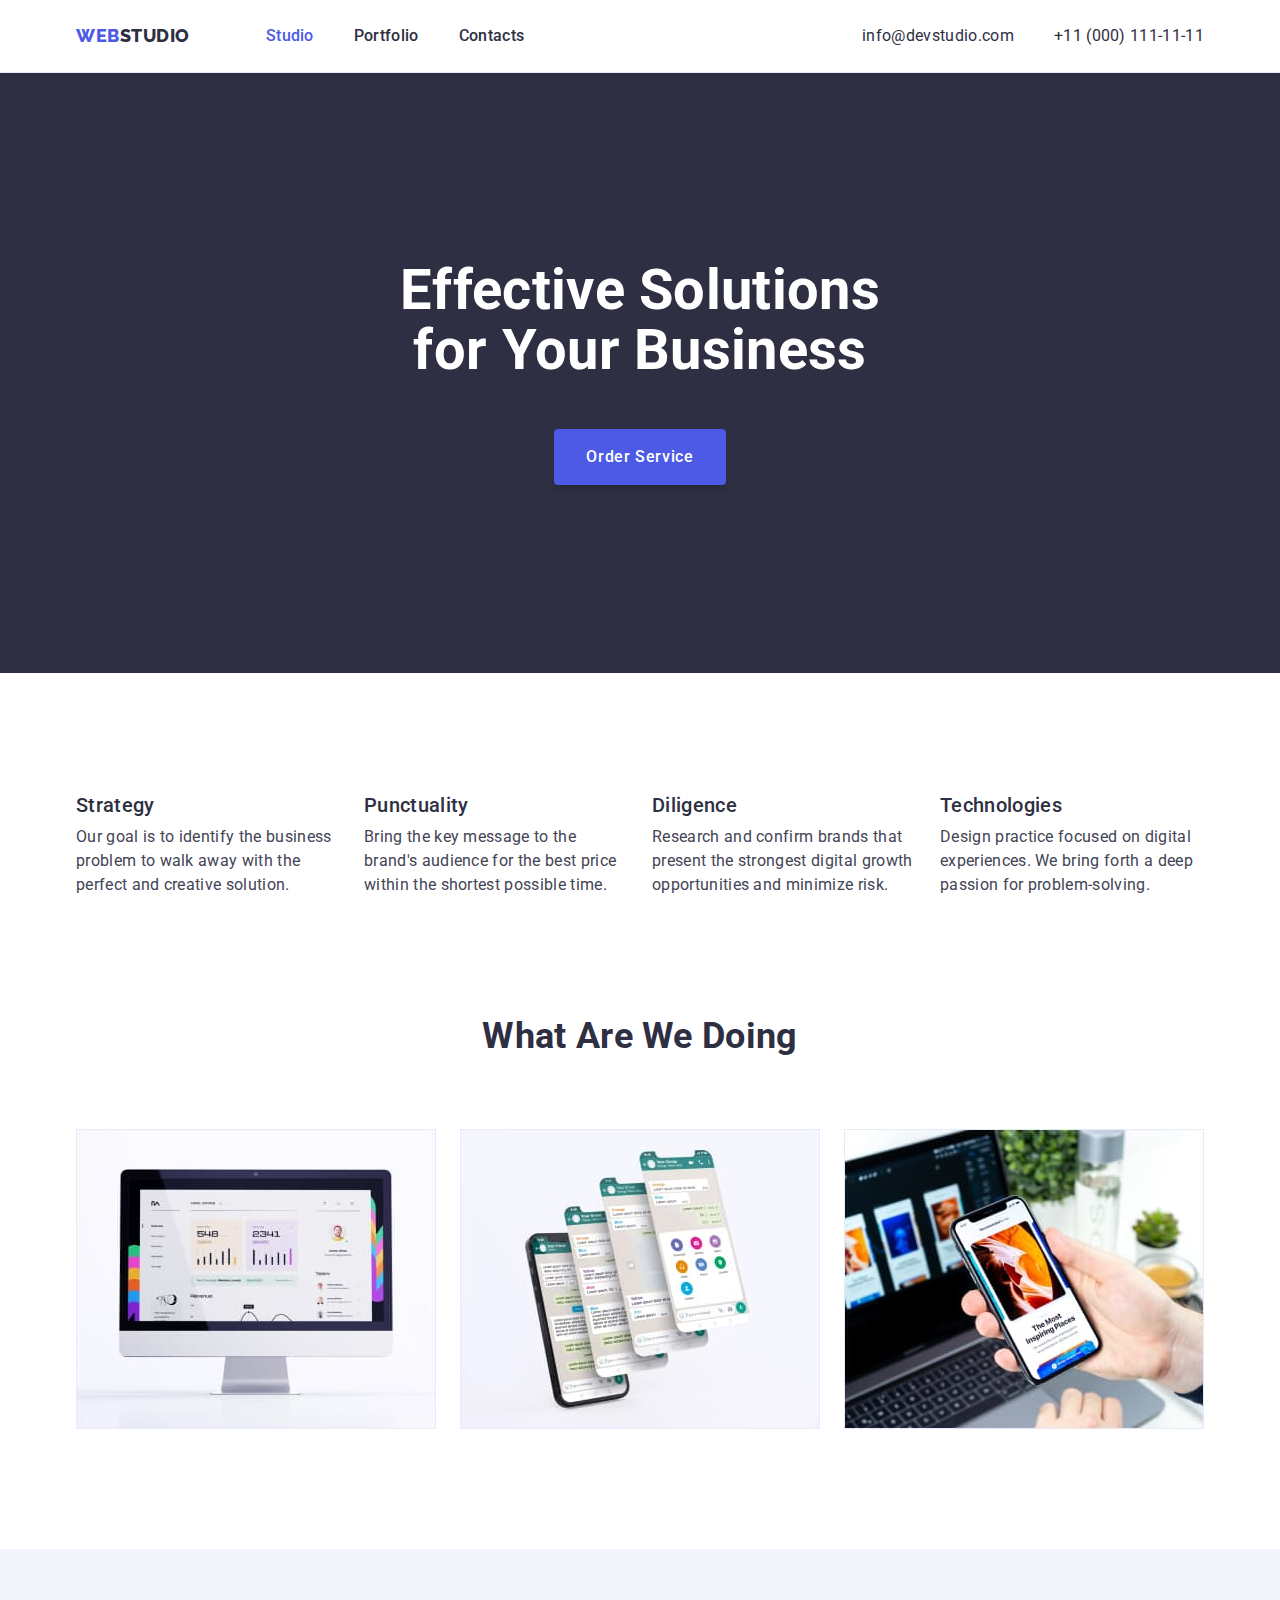
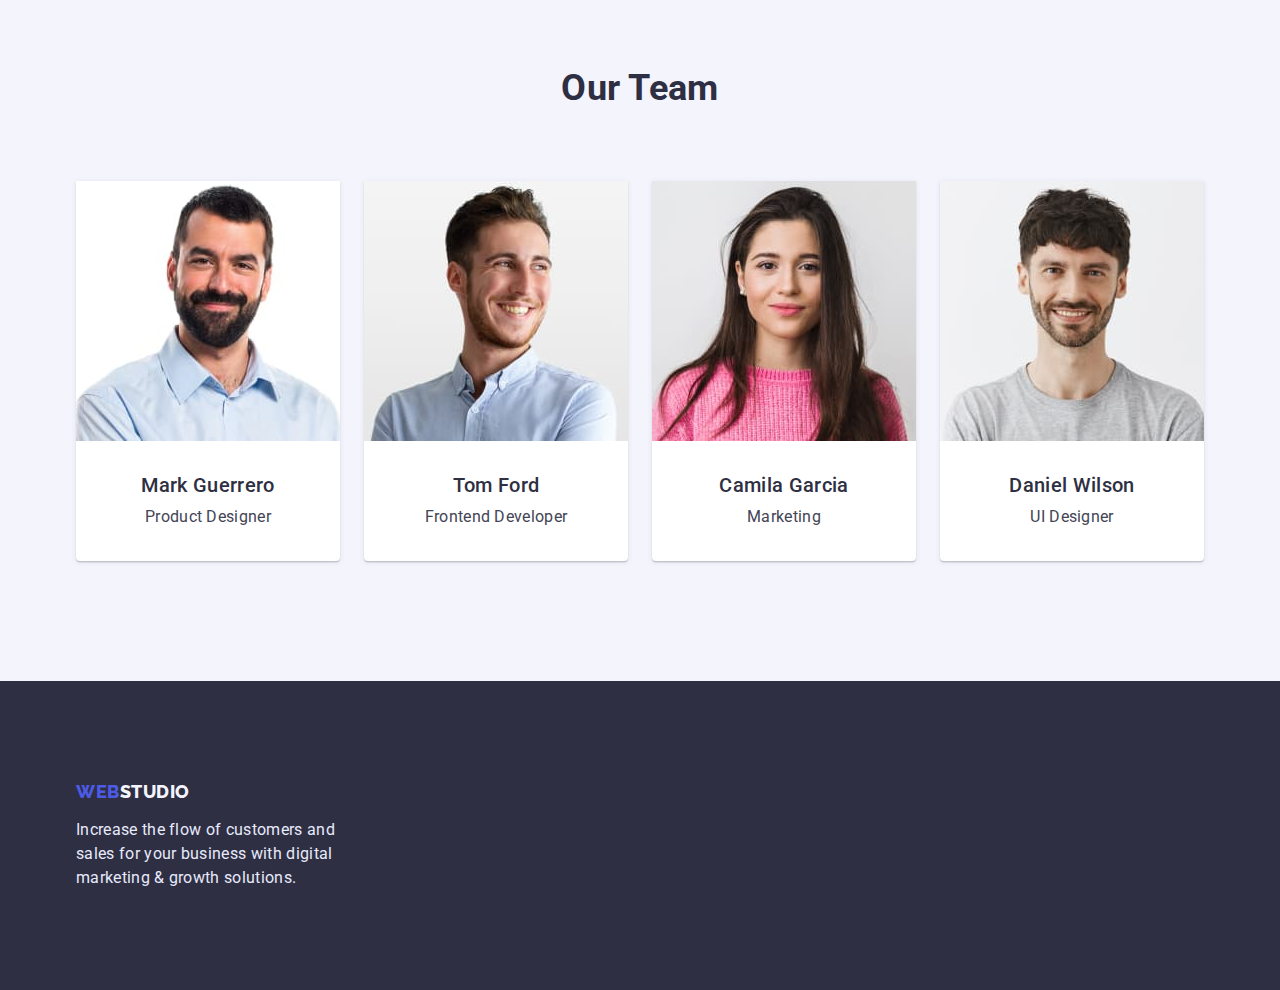
==== index.html @ 6c2a8001 "Initial commit" ====
<!DOCTYPE html>
<html lang="en">
  <head>
    <meta charset="UTF-8" />
    <meta http-equiv="X-UA-Compatible" content="IE=edge" />
    <meta name="viewport" content="width=device-width, initial-scale=1.0" />
    <title>Web Studio</title>
    <link rel="preconnect" href="https://fonts.googleapis.com" />
    <link rel="preconnect" href="https://fonts.gstatic.com" crossorigin />
    <link
      href="https://fonts.googleapis.com/css2?family=Raleway:wght@800&family=Roboto:wght@400;500;700;900&display=swap"
      rel="stylesheet"
    />
    <link
      rel="stylesheet"
      href="https://cdnjs.cloudflare.com/ajax/libs/modern-normalize/1.1.0/modern-normalize.min.css"
    />
    <link rel="stylesheet" href="./css/styles.css" />
  </head>
  <body>
    <header class="header">
      <div class="container header-section">
        <nav class="site-nav-section">
          <a href="./index.html" class="logo">Web<span class="logo-header">Studio</span></a>
          <ul class="site-nav list-link">
            <li class="site-nav-item"><a href="./index.html" class="site-nav-link current">Studio</a></li>
            <li class="site-nav-item">
              <a href="./portfolio.html" class="site-nav-link">Portfolio</a>
            </li>
            <li class="site-nav-item"><a href="" class="site-nav-link">Contacts</a></li>
          </ul>
        </nav>
        <address class="contacts-section">
          <ul class="contacts-list list-link">
            <li class="contacts-item">
              <a href="mailto:info@devstudio.com" class="contacts-link">info@devstudio.com</a>
            </li>
            <li class="contacts-item">
              <a href="tel:+110001111111" class="contacts-link">+11 (000) 111-11-11</a>
            </li>
          </ul>
        </address>
      </div>
    </header>
    <main>
      <section class="hero">
        <div class="container">
          <h1 class="hero-title">Effective Solutions for Your Business</h1>
          <button type="button" class="order-button">Order Service</button>
        </div>
      </section>
      <section class="features-section">
        <div class="container">
          <h2 class="section-title visually-hidden">Our Features</h2>
          <ul class="list list-link">
            <li class="item">
              <h3 class="features-title">Strategy</h3>
              <p class="features-descr">
                Our goal is to identify the business problem to walk away with the perfect and creative solution.
              </p>
            </li>
            <li class="item">
              <h3 class="features-title">Punctuality</h3>
              <p class="features-descr">
                Bring the key message to the brand's audience for the best price within the shortest possible time.
              </p>
            </li>
            <li class="item">
              <h3 class="features-title">Diligence</h3>
              <p class="features-descr">
                Research and confirm brands that present the strongest digital growth opportunities and minimize risk.
              </p>
            </li>
            <li class="item">
              <h3 class="features-title">Technologies</h3>
              <p class="features-descr">
                Design practice focused on digital experiences. We bring forth a deep passion for problem-solving.
              </p>
            </li>
          </ul>
        </div>
      </section>
      <section class="our-work-section">
        <div class="container">
          <h2 class="section-title">What are we doing</h2>
          <ul class="list list-link">
            <li class="item">
              <img class="img" src="./images/img1.jpg" alt="working process 1" width="360" />
            </li>
            <li class="item">
              <img class="img" src="./images/img2.jpg" alt="working process 2" width="360" />
            </li>
            <li class="item">
              <img class="img" src="./images/img3.jpg" alt="working process 3" width="360" />
            </li>
          </ul>
        </div>
      </section>
      <section class="our-team-section">
        <div class="container">
          <h2 class="section-title centered">Our Team</h2>
          <ul class="list list-link">
            <li class="item">
              <img class="img" src="./images/mark-guerrero.jpg" alt="foto Mark Guerrero" width="264" />
              <div class="team-content">
                <h3 class="team-title">Mark Guerrero</h3>
                <p class="team-descr">Product Designer</p>
              </div>
            </li>
            <li class="item">
              <img class="img" src="./images/tom-ford.jpg" alt="foto Tom Ford" width="264" />
              <div class="team-content">
                <h3 class="team-title">Tom Ford</h3>
                <p class="team-descr">Frontend Developer</p>
              </div>
            </li>
            <li class="item">
              <img class="img" src="./images/camila-garcia.jpg" alt="foto Camila Garcia" width="264" />
              <div class="team-content">
                <h3 class="team-title">Camila Garcia</h3>
                <p class="team-descr">Marketing</p>
              </div>
            </li>
            <li class="item">
              <img class="img" src="./images/daniel-wilson.jpg" alt="foto Daniel Wilson" width="264" />
              <div class="team-content">
                <h3 class="team-title">Daniel Wilson</h3>
                <p class="team-descr">UI Designer</p>
              </div>
            </li>
          </ul>
        </div>
      </section>
    </main>
    <footer class="footer-section">
      <div class="container">
        <a href="./index.html" class="logo">Web<span class="logo-footer">Studio</span></a>
        <p class="footer-descr">
          Increase the flow of customers and sales for your business with digital marketing & growth solutions.
        </p>
      </div>
    </footer>
  </body>
</html>
---- css/styles.css ----
:root {
  --primary-text-color: #434455;
  --title--text-color: #2e2f42;
  --primary-brand-color: #4d5ae5;
  --secondary-brand-color: #404bbf;
  --accent-color: #e7e9fc;
  --background-color: #f4f4fd;
  --white-color: #ffffff;
}

body {
  color: var(--primary-text-color);
  background-color: var(--white-color);

  font-family: "Roboto", sans-serif;
  font-size: 16px;
  line-height: 1.5;
  letter-spacing: 0.02em;
}

.container {
  width: 1158px;
  margin: 0 auto;
  padding: 0 15px;
}

.list-link {
  margin: 0;
  padding: 0;

  list-style: none;
  text-decoration: none;
}

.img {
  display: block;
  max-width: 100%;
}

.visually-hidden {
  position: absolute;
  width: 1px;
  height: 1px;
  margin: -1px;
  border: 0;
  padding: 0;
  white-space: nowrap;
  clip-path: inset(100%);
  clip: rect(0 0 0 0);
  overflow: hidden;
}

/* Header */

.logo {
  padding-top: 24px;
  padding-bottom: 24px;

  color: var(--primary-brand-color);

  font-family: "Raleway", sans-serif;
  font-weight: 800;
  font-size: 18px;
  line-height: 1.17;
  letter-spacing: 0.03em;
  text-transform: uppercase;
  text-decoration: none;
  display: block;
}

.logo-header {
  color: var(--title--text-color);
}

.header {
  border-bottom: 1px solid var(--accent-color);
}

.header-section,
.site-nav-section {
  display: flex;
  align-items: center;
}

.site-nav {
  display: flex;
  margin-left: 76px;
}

.site-nav-item:not(:last-child) {
  margin-right: 40px;
}

.site-nav .site-nav-link {
  display: block;
  padding-top: 24px;
  padding-bottom: 24px;

  color: var(--title--text-color);

  font-weight: 500;
  text-decoration: none;
}

.site-nav-link:hover,
.site-nav-link:focus,
.contacts-link:hover,
.contacts-link:focus,
.site-nav-link.current {
  color: var(--primary-brand-color);
}

.contacts-section {
  margin-left: auto;
}

.contacts-list {
  display: flex;
}

.contacts-link {
  display: block;
  padding-top: 24px;
  padding-bottom: 24px;

  color: var(--title--text-color);

  font-style: normal;
  text-decoration: none;
}

.contacts-item + .contacts-item {
  margin-left: 40px;
}

/* Hero */

.hero {
  padding-top: 188px;
  padding-bottom: 188px;

  background-color: var(--title--text-color);

  text-align: center;
}

.hero-title {
  width: 494px;
  margin-top: 0;
  margin-bottom: 48px;
  margin-right: auto;
  margin-left: auto;

  color: var(--white-color);

  font-size: 56px;
  line-height: 1.07;
}

.order-button {
  border-radius: 4px;
  border: none;
  box-shadow: 0px 4px 4px rgba(0, 0, 0, 0.15);
  padding: 16px 32px;

  color: var(--white-color);
  background-color: var(--primary-brand-color);

  font-family: inherit;
  font-weight: 500;
  font-size: 16px;
  line-height: 1.5;
  letter-spacing: 0.04em;
  cursor: pointer;
}

.order-button:hover,
.order-button:focus {
  background-color: var(--secondary-brand-color);
}

/* Main Content */

.features-section,
.our-work-section,
.portfolio-section {
  padding-bottom: 120px;
}

.features-section {
  padding-top: 120px;
}

.features-section .item {
  width: 264px;
}

.our-work-section .item {
  width: 360px;
}

.list {
  display: flex;
}

.item + .item {
  margin-left: 24px;
}

.our-team-section {
  padding: 120px 0 120px 0;

  background-color: var(--background-color);
}

.section-title {
  margin-top: 0;
  margin-bottom: 72px;

  color: var(--title--text-color);

  font-size: 36px;
  line-height: 1.11;
  text-align: center;
  text-transform: capitalize;
}

.features-title,
.portfolio-title,
.team-title {
  margin-top: 0;
  margin-bottom: 8px;

  color: var(--title--text-color);

  font-weight: 500;
  font-size: 20px;
  line-height: 1.2;
}

.features-descr,
.team-descr {
  margin-top: 0;
  margin-bottom: 0;
}

.team-content {
  padding: 32px 16px;
}

.team-title,
.team-descr {
  text-align: center;
}

.our-team-section .item {
  width: 264px;
  box-shadow: 0px 1px 6px rgba(46, 47, 66, 0.08), 0px 1px 1px rgba(46, 47, 66, 0.16), 0px 2px 1px rgba(46, 47, 66, 0.08);
  border-radius: 0px 0px 4px 4px;

  background-color: var(--white-color);
}

/* Footer */
.footer-section {
  padding-top: 100px;
  padding-bottom: 100px;

  background-color: var(--title--text-color);
  color: var(--accent-color);
}

.footer-section .logo {
  display: block;
  margin-bottom: 16px;
  padding-top: 0;
  padding-bottom: 0;
}

.logo-footer {
  color: var(--background-color);
}

.footer-descr {
  margin-top: 0;
  margin-bottom: 0;
  width: 264px;
}

/* Portfolio Main  */

.portfolio-filter-button {
  padding: 12px 24px;
  border: 1px solid var(--accent-color);
  border-radius: 4px;

  color: var(--primary-brand-color);
  background: var(--background-color);

  font-family: inherit;
  font-weight: 500;
  font-size: 16px;
  line-height: 1.5;
  letter-spacing: 0.04em;
  cursor: pointer;
}

.portfolio-filter-button:hover,
.portfolio-filter-button:focus {
  border-color: transparent;
  box-shadow: 0px 3px 1px rgba(0, 0, 0, 0.1), 0px 2px 1px rgba(0, 0, 0, 0.08), 0px 2px 2px rgba(0, 0, 0, 0.12);

  color: var(--white-color);
  background: var(--secondary-brand-color);
}

.portfolio-section {
  padding-top: 96px;
}

.portfolio-menu {
  justify-content: center;
  margin-bottom: 72px;
}

.list-wrap {
  display: flex;
  flex-wrap: wrap;
  margin-left: -24px;
  margin-bottom: -48px;
}

.portfolio-item {
  flex-basis: calc((100% / 3) - 24px);
  margin-left: 24px;
  margin-bottom: 48px;
}

.portfolio-content {
  padding: 32px 16px;
  border: 1px solid var(--accent-color);
  border-top: none;
}

.portfolio-text {
  margin-top: 0;
  margin-bottom: 0;

  color: var(--primary-text-color);
}
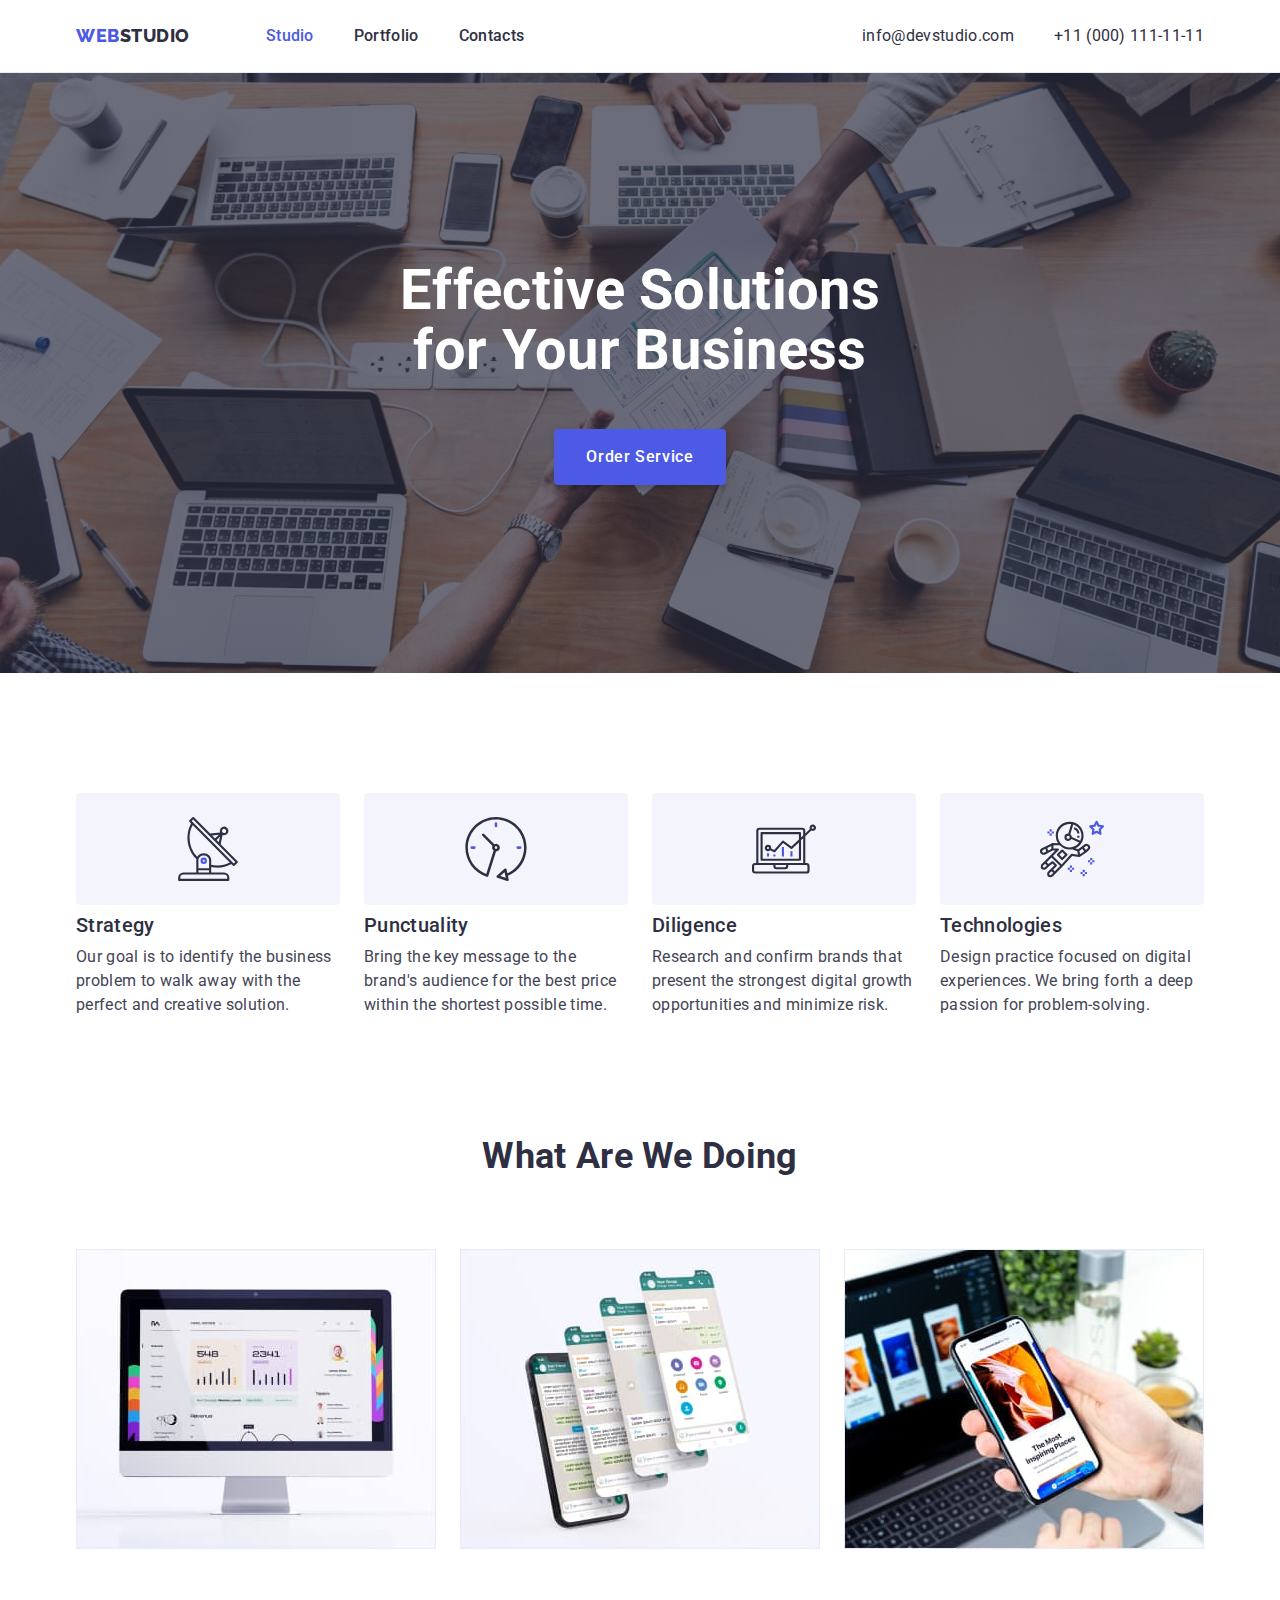
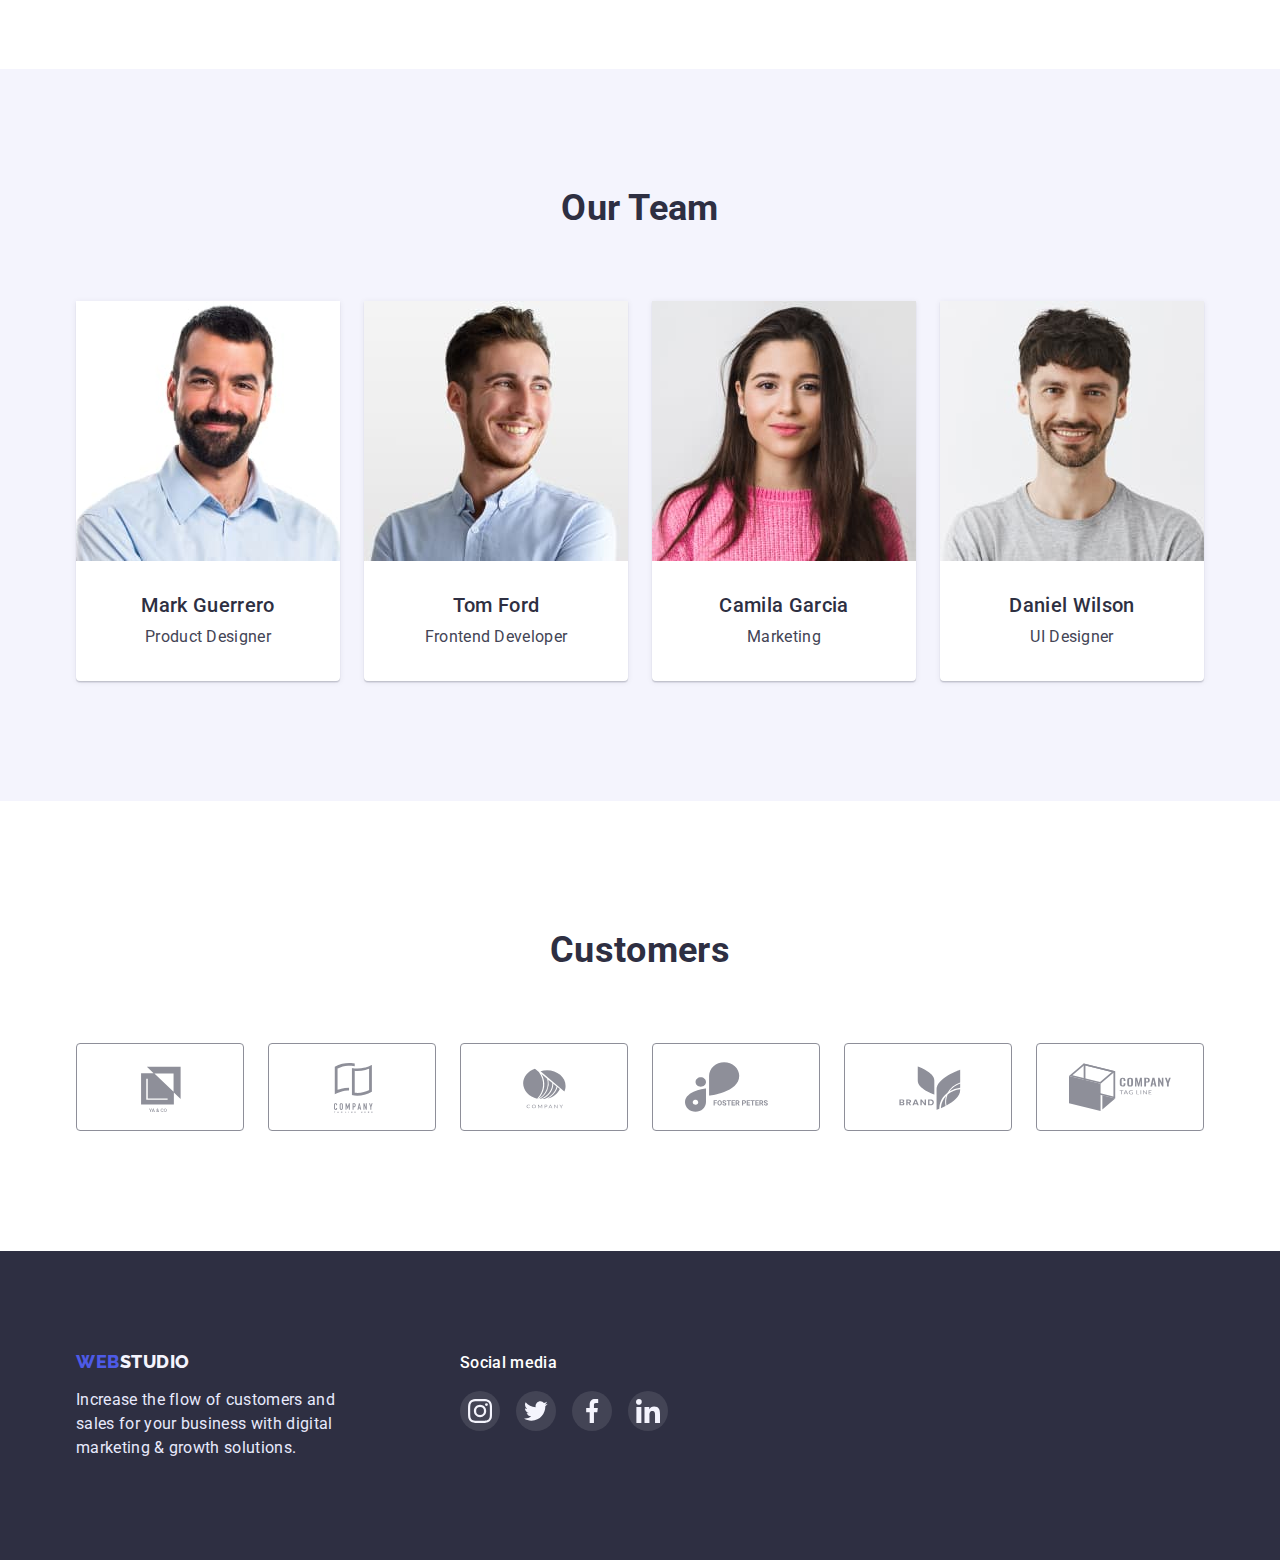
==== commit b0a0335a: "Added customers, icons.svg, social media" ====
--- a/index.html
+++ b/index.html
@@ -1,144 +1,206 @@
 <!DOCTYPE html>
 <html lang="en">
-  <head>
-    <meta charset="UTF-8" />
-    <meta http-equiv="X-UA-Compatible" content="IE=edge" />
-    <meta name="viewport" content="width=device-width, initial-scale=1.0" />
-    <title>Web Studio</title>
-    <link rel="preconnect" href="https://fonts.googleapis.com" />
-    <link rel="preconnect" href="https://fonts.gstatic.com" crossorigin />
-    <link
-      href="https://fonts.googleapis.com/css2?family=Raleway:wght@800&family=Roboto:wght@400;500;700;900&display=swap"
-      rel="stylesheet"
-    />
-    <link
-      rel="stylesheet"
-      href="https://cdnjs.cloudflare.com/ajax/libs/modern-normalize/1.1.0/modern-normalize.min.css"
-    />
-    <link rel="stylesheet" href="./css/styles.css" />
-  </head>
-  <body>
-    <header class="header">
-      <div class="container header-section">
-        <nav class="site-nav-section">
-          <a href="./index.html" class="logo">Web<span class="logo-header">Studio</span></a>
-          <ul class="site-nav list-link">
-            <li class="site-nav-item"><a href="./index.html" class="site-nav-link current">Studio</a></li>
-            <li class="site-nav-item">
-              <a href="./portfolio.html" class="site-nav-link">Portfolio</a>
-            </li>
-            <li class="site-nav-item"><a href="" class="site-nav-link">Contacts</a></li>
-          </ul>
-        </nav>
-        <address class="contacts-section">
-          <ul class="contacts-list list-link">
-            <li class="contacts-item">
-              <a href="mailto:info@devstudio.com" class="contacts-link">info@devstudio.com</a>
-            </li>
-            <li class="contacts-item">
-              <a href="tel:+110001111111" class="contacts-link">+11 (000) 111-11-11</a>
-            </li>
-          </ul>
-        </address>
-      </div>
-    </header>
-    <main>
-      <section class="hero">
-        <div class="container">
-          <h1 class="hero-title">Effective Solutions for Your Business</h1>
-          <button type="button" class="order-button">Order Service</button>
-        </div>
-      </section>
-      <section class="features-section">
-        <div class="container">
-          <h2 class="section-title visually-hidden">Our Features</h2>
-          <ul class="list list-link">
-            <li class="item">
-              <h3 class="features-title">Strategy</h3>
-              <p class="features-descr">
-                Our goal is to identify the business problem to walk away with the perfect and creative solution.
-              </p>
-            </li>
-            <li class="item">
-              <h3 class="features-title">Punctuality</h3>
-              <p class="features-descr">
-                Bring the key message to the brand's audience for the best price within the shortest possible time.
-              </p>
-            </li>
-            <li class="item">
-              <h3 class="features-title">Diligence</h3>
-              <p class="features-descr">
-                Research and confirm brands that present the strongest digital growth opportunities and minimize risk.
-              </p>
-            </li>
-            <li class="item">
-              <h3 class="features-title">Technologies</h3>
-              <p class="features-descr">
-                Design practice focused on digital experiences. We bring forth a deep passion for problem-solving.
-              </p>
-            </li>
-          </ul>
-        </div>
-      </section>
-      <section class="our-work-section">
-        <div class="container">
-          <h2 class="section-title">What are we doing</h2>
-          <ul class="list list-link">
-            <li class="item">
-              <img class="img" src="./images/img1.jpg" alt="working process 1" width="360" />
-            </li>
-            <li class="item">
-              <img class="img" src="./images/img2.jpg" alt="working process 2" width="360" />
-            </li>
-            <li class="item">
-              <img class="img" src="./images/img3.jpg" alt="working process 3" width="360" />
-            </li>
-          </ul>
-        </div>
-      </section>
-      <section class="our-team-section">
-        <div class="container">
-          <h2 class="section-title centered">Our Team</h2>
-          <ul class="list list-link">
-            <li class="item">
-              <img class="img" src="./images/mark-guerrero.jpg" alt="foto Mark Guerrero" width="264" />
-              <div class="team-content">
-                <h3 class="team-title">Mark Guerrero</h3>
-                <p class="team-descr">Product Designer</p>
-              </div>
-            </li>
-            <li class="item">
-              <img class="img" src="./images/tom-ford.jpg" alt="foto Tom Ford" width="264" />
-              <div class="team-content">
-                <h3 class="team-title">Tom Ford</h3>
-                <p class="team-descr">Frontend Developer</p>
-              </div>
-            </li>
-            <li class="item">
-              <img class="img" src="./images/camila-garcia.jpg" alt="foto Camila Garcia" width="264" />
-              <div class="team-content">
-                <h3 class="team-title">Camila Garcia</h3>
-                <p class="team-descr">Marketing</p>
-              </div>
-            </li>
-            <li class="item">
-              <img class="img" src="./images/daniel-wilson.jpg" alt="foto Daniel Wilson" width="264" />
-              <div class="team-content">
-                <h3 class="team-title">Daniel Wilson</h3>
-                <p class="team-descr">UI Designer</p>
-              </div>
-            </li>
-          </ul>
-        </div>
-      </section>
-    </main>
-    <footer class="footer-section">
-      <div class="container">
-        <a href="./index.html" class="logo">Web<span class="logo-footer">Studio</span></a>
+
+<head>
+  <meta charset="UTF-8" />
+  <meta http-equiv="X-UA-Compatible" content="IE=edge" />
+  <meta name="viewport" content="width=device-width, initial-scale=1.0" />
+  <title>Web Studio</title>
+  <link rel="preconnect" href="https://fonts.googleapis.com" />
+  <link rel="preconnect" href="https://fonts.gstatic.com" crossorigin />
+  <link href="https://fonts.googleapis.com/css2?family=Raleway:wght@800&family=Roboto:wght@400;500;700;900&display=swap"
+    rel="stylesheet" />
+  <link rel="stylesheet"
+    href="https://cdnjs.cloudflare.com/ajax/libs/modern-normalize/1.1.0/modern-normalize.min.css" />
+  <link rel="stylesheet" href="./css/styles.css" />
+</head>
+
+<body>
+  <header class="header">
+    <div class="container header-section">
+      <nav class="site-nav-section">
+        <a href="./index.html" class="logo">Web<span class="logo-header">Studio</span></a>
+        <ul class="site-nav list-link">
+          <li class="site-nav-item"><a href="./index.html" class="site-nav-link current">Studio</a></li>
+          <li class="site-nav-item">
+            <a href="./portfolio.html" class="site-nav-link">Portfolio</a>
+          </li>
+          <li class="site-nav-item"><a href="" class="site-nav-link">Contacts</a></li>
+        </ul>
+      </nav>
+      <address class="contacts-section">
+        <ul class="contacts-list list-link">
+          <li class="contacts-item">
+            <a href="mailto:info@devstudio.com" class="contacts-link">info@devstudio.com</a>
+          </li>
+          <li class="contacts-item">
+            <a href="tel:+110001111111" class="contacts-link">+11 (000) 111-11-11</a>
+          </li>
+        </ul>
+      </address>
+    </div>
+  </header>
+  <main>
+    <section class="hero">
+      <div class="hero-container container">
+        <h1 class="hero-title">Effective Solutions for Your Business</h1>
+        <button type="button" class="order-button">Order Service</button>
+      </div>
+    </section>
+    <section class="features-section">
+      <div class="container">
+        <h2 class="section-title visually-hidden">Our Features</h2>
+        <ul class="list list-link">
+          <li class="item">
+            <div class="container-icon"><svg class="icon-features" width="64" height="64">
+                <use href="./images/icons.svg#icon-strategy"></use>
+              </svg></div>
+            <h3 class="features-title">Strategy</h3>
+            <p class="features-descr">
+              Our goal is to identify the business problem to walk away with the perfect and creative solution.
+            </p>
+          </li>
+          <li class="item">
+            <div class="container-icon"><svg class="icon-features" width="64" height="64">
+                <use href="./images/icons.svg#icon-punctuality"></use>
+              </svg></div>
+            <h3 class="features-title">Punctuality</h3>
+            <p class="features-descr">
+              Bring the key message to the brand's audience for the best price within the shortest possible time.
+            </p>
+          </li>
+          <li class="item">
+            <div class="container-icon"><svg class="icon-features" width="64" height="64">
+                <use href="./images/icons.svg#icon-diligence"></use>
+              </svg></div>
+            <h3 class="features-title">Diligence</h3>
+            <p class="features-descr">
+              Research and confirm brands that present the strongest digital growth opportunities and minimize risk.
+            </p>
+          </li>
+          <li class="item">
+            <div class="container-icon"><svg class="icon-features" width="64" height="64">
+                <use href="./images/icons.svg#icon-technologies"></use>
+              </svg></div>
+            <h3 class="features-title">Technologies</h3>
+            <p class="features-descr">
+              Design practice focused on digital experiences. We bring forth a deep passion for problem-solving.
+            </p>
+          </li>
+        </ul>
+      </div>
+    </section>
+    <section class="our-work-section">
+      <div class="container">
+        <h2 class="section-title">What are we doing</h2>
+        <ul class="list list-link">
+          <li class="item">
+            <img class="img" src="./images/img1.jpg" alt="working process 1" width="360" />
+          </li>
+          <li class="item">
+            <img class="img" src="./images/img2.jpg" alt="working process 2" width="360" />
+          </li>
+          <li class="item">
+            <img class="img" src="./images/img3.jpg" alt="working process 3" width="360" />
+          </li>
+        </ul>
+      </div>
+    </section>
+    <section class="our-team-section">
+      <div class="container">
+        <h2 class="section-title">Our Team</h2>
+        <ul class="list list-link">
+          <li class="item">
+            <img class="img" src="./images/mark-guerrero.jpg" alt="foto Mark Guerrero" width="264" />
+            <div class="team-content">
+              <h3 class="team-title">Mark Guerrero</h3>
+              <p class="team-descr">Product Designer</p>
+            </div>
+          </li>
+          <li class="item">
+            <img class="img" src="./images/tom-ford.jpg" alt="foto Tom Ford" width="264" />
+            <div class="team-content">
+              <h3 class="team-title">Tom Ford</h3>
+              <p class="team-descr">Frontend Developer</p>
+            </div>
+          </li>
+          <li class="item">
+            <img class="img" src="./images/camila-garcia.jpg" alt="foto Camila Garcia" width="264" />
+            <div class="team-content">
+              <h3 class="team-title">Camila Garcia</h3>
+              <p class="team-descr">Marketing</p>
+            </div>
+          </li>
+          <li class="item">
+            <img class="img" src="./images/daniel-wilson.jpg" alt="foto Daniel Wilson" width="264" />
+            <div class="team-content">
+              <h3 class="team-title">Daniel Wilson</h3>
+              <p class="team-descr">UI Designer</p>
+            </div>
+          </li>
+        </ul>
+      </div>
+    </section>
+    <section class="customers-section">
+      <div class="container">
+        <h2 class="section-title">Customers</h2>
+        <ul class="list list-link">
+          <li class="item"><a href="http://" class="customers-link"><svg class="customers-icon" width="104" height="56">
+                <use href="./images/icons.svg#icon-client1"></use>
+              </svg></a></li>
+          <li class="item"><a href="http://" class="customers-link"><svg class="customers-icon" width="104" height="56">
+                <use href="./images/icons.svg#icon-client2"></use>
+              </svg></a></li>
+          <li class="item"><a href="http://" class="customers-link"><svg class="customers-icon" width="104" height="56">
+                <use href="./images/icons.svg#icon-client3"></use>
+              </svg></a></li>
+          <li class="item"><a href="http://" class="customers-link"><svg class="customers-icon" width="104" height="56">
+                <use href="./images/icons.svg#icon-client4"></use>
+              </svg></a></li>
+          <li class="item"><a href="http://" class="customers-link"><svg class="customers-icon" width="104" height="56">
+                <use href="./images/icons.svg#icon-client5"></use>
+              </svg></a></li>
+          <li class="item"><a href="http://" class="customers-link"><svg class="customers-icon" width="104" height="56">
+                <use href="./images/icons.svg#icon-client6"></use>
+              </svg></a></li>
+        </ul>
+      </div>
+    </section>
+  </main>
+  <footer class="footer-section">
+    <div class="container">
+      <div><a href="./index.html" class="logo">Web<span class="logo-footer">Studio</span></a>
         <p class="footer-descr">
           Increase the flow of customers and sales for your business with digital marketing & growth solutions.
         </p>
       </div>
-    </footer>
-  </body>
-</html>
+      <div class="social-media">
+        <h3 class="social-media-title">Social media</h3>
+        <ul class="list list-link">
+          <li class="social-media-item">
+            <a href="http://" class="social-media-link"><svg class="icon-footer" width="40" height="40">
+                <use href="./images/icons.svg#icon-inst"></use>
+              </svg></a>
+          </li>
+          <li class="social-media-item">
+            <a href="http://" class="social-media-link"><svg class="icon-footer" width="40" height="40">
+                <use href="./images/icons.svg#icon-twitter"></use>
+              </svg></a>
+          </li>
+          <li class="social-media-item">
+            <a href="http://" class="social-media-link"><svg class="icon-footer" width="40" height="40">
+                <use href="./images/icons.svg#icon-fb"></use>
+              </svg></a>
+          </li>
+          <li class="social-media-item">
+            <a href="http://" class="social-media-link"><svg class="icon-footer" width="40" height="40">
+                <use href="./images/icons.svg#icon-linkedin"></use>
+              </svg></a>
+          </li>
+        </ul>
+      </div>
+    </div>
+  </footer>
+</body>
+
+</html>--- a/css/styles.css
+++ b/css/styles.css
@@ -1,11 +1,13 @@
 :root {
   --primary-text-color: #434455;
-  --title--text-color: #2e2f42;
+  --navy-blue-color: #2e2f42;
   --primary-brand-color: #4d5ae5;
   --secondary-brand-color: #404bbf;
   --accent-color: #e7e9fc;
-  --background-color: #f4f4fd;
+  --cloud-color: #f4f4fd;
   --white-color: #ffffff;
+  --success-color: #31D0AA;
+  --helper-text-color: #8E8F99;
 }
 
 body {
@@ -69,7 +71,7 @@
 }
 
 .logo-header {
-  color: var(--title--text-color);
+  color: var(--navy-blue-color);
 }
 
 .header {
@@ -96,7 +98,7 @@
   padding-top: 24px;
   padding-bottom: 24px;
 
-  color: var(--title--text-color);
+  color: var(--navy-blue-color);
 
   font-weight: 500;
   text-decoration: none;
@@ -123,13 +125,13 @@
   padding-top: 24px;
   padding-bottom: 24px;
 
-  color: var(--title--text-color);
+  color: var(--navy-blue-color);
 
   font-style: normal;
   text-decoration: none;
 }
 
-.contacts-item + .contacts-item {
+.contacts-item+.contacts-item {
   margin-left: 40px;
 }
 
@@ -138,11 +140,22 @@
 .hero {
   padding-top: 188px;
   padding-bottom: 188px;
-
-  background-color: var(--title--text-color);
+  max-width: 1440px;
+  height: 600px;
+  margin-left: auto;
+  margin-right: auto;
+
+  background-color: var(--navy-blue-color);
+  background-image: linear-gradient(to right, rgba(46, 47, 66, 0.7), rgba(46, 47, 66, 0.7)), url(../images/bg-image.jpg);
+  background-repeat: no-repeat;
+  background-position: center;
+  background-size: cover;
 
   text-align: center;
 }
+
+/* .hero-container {
+} */
 
 .hero-title {
   width: 494px;
@@ -183,7 +196,8 @@
 
 .features-section,
 .our-work-section,
-.portfolio-section {
+.portfolio-section,
+.customers-section {
   padding-bottom: 120px;
 }
 
@@ -203,21 +217,33 @@
   display: flex;
 }
 
-.item + .item {
+.item+.item {
   margin-left: 24px;
+}
+
+.container-icon {
+  margin-bottom: 8px;
+  width: 264px;
+  height: 112px;
+  background: var(--cloud-color);
+  border-radius: 4px;
+}
+
+.icon-features {
+  margin: 24px 100px;
 }
 
 .our-team-section {
   padding: 120px 0 120px 0;
 
-  background-color: var(--background-color);
+  background-color: var(--cloud-color);
 }
 
 .section-title {
   margin-top: 0;
   margin-bottom: 72px;
 
-  color: var(--title--text-color);
+  color: var(--navy-blue-color);
 
   font-size: 36px;
   line-height: 1.11;
@@ -231,7 +257,7 @@
   margin-top: 0;
   margin-bottom: 8px;
 
-  color: var(--title--text-color);
+  color: var(--navy-blue-color);
 
   font-weight: 500;
   font-size: 20px;
@@ -261,13 +287,42 @@
   background-color: var(--white-color);
 }
 
+.customers-section {
+  padding-top: 130px;
+}
+
+.customers-icon {
+  fill: var(--helper-text-color);
+  padding: 16px 32px;
+  border: 1px solid var(--helper-text-color);
+  border-radius: 4px;
+  width: 168px;
+  height: 88px;
+}
+
+.customers-icon:hover,
+.customers-icon:focus {
+  fill: var(--secondary-brand-color);
+  border-color: var(--secondary-brand-color);
+}
+
+.customers-link {
+  display: block;
+  width: 168px;
+  height: 88px;
+}
+
 /* Footer */
 .footer-section {
   padding-top: 100px;
   padding-bottom: 100px;
 
-  background-color: var(--title--text-color);
+  background-color: var(--navy-blue-color);
   color: var(--accent-color);
+}
+
+.footer-section .container {
+  display: flex;
 }
 
 .footer-section .logo {
@@ -278,7 +333,7 @@
 }
 
 .logo-footer {
-  color: var(--background-color);
+  color: var(--cloud-color);
 }
 
 .footer-descr {
@@ -287,7 +342,44 @@
   width: 264px;
 }
 
-/* Portfolio Main  */
+.social-media {
+  margin-left: 120px;
+}
+
+.social-media-title {
+  margin-top: 0;
+  margin-bottom: 16px;
+
+  color: var(--white-color);
+
+  font-weight: 500;
+  font-size: 16px;
+  line-height: 1.5;
+  letter-spacing: 0.02em;
+}
+
+.social-media-item+.social-media-item {
+  margin-left: 16px;
+}
+
+.social-media-link {
+  display: block;
+  width: 40px;
+  height: 40px;
+  background: rgba(255, 255, 255, 0.1);
+  border-radius: 50%;
+}
+
+.icon-footer {
+  padding: 8px 8px;
+}
+
+.social-media-link:hover,
+.social-media-link:focus {
+  background-color: var(--success-color);
+}
+
+/* Portfolio */
 
 .portfolio-filter-button {
   padding: 12px 24px;
@@ -334,6 +426,11 @@
   flex-basis: calc((100% / 3) - 24px);
   margin-left: 24px;
   margin-bottom: 48px;
+  box-shadow: 0px 1px 6px rgba(46, 47, 66, 0.08);
+}
+
+.portfolio-item:hover {
+  box-shadow: 0px 1px 6px rgba(46, 47, 66, 0.08), 0px 1px 1px rgba(46, 47, 66, 0.16), 0px 2px 1px rgba(46, 47, 66, 0.08);
 }
 
 .portfolio-content {
@@ -347,4 +444,4 @@
   margin-bottom: 0;
 
   color: var(--primary-text-color);
-}
+}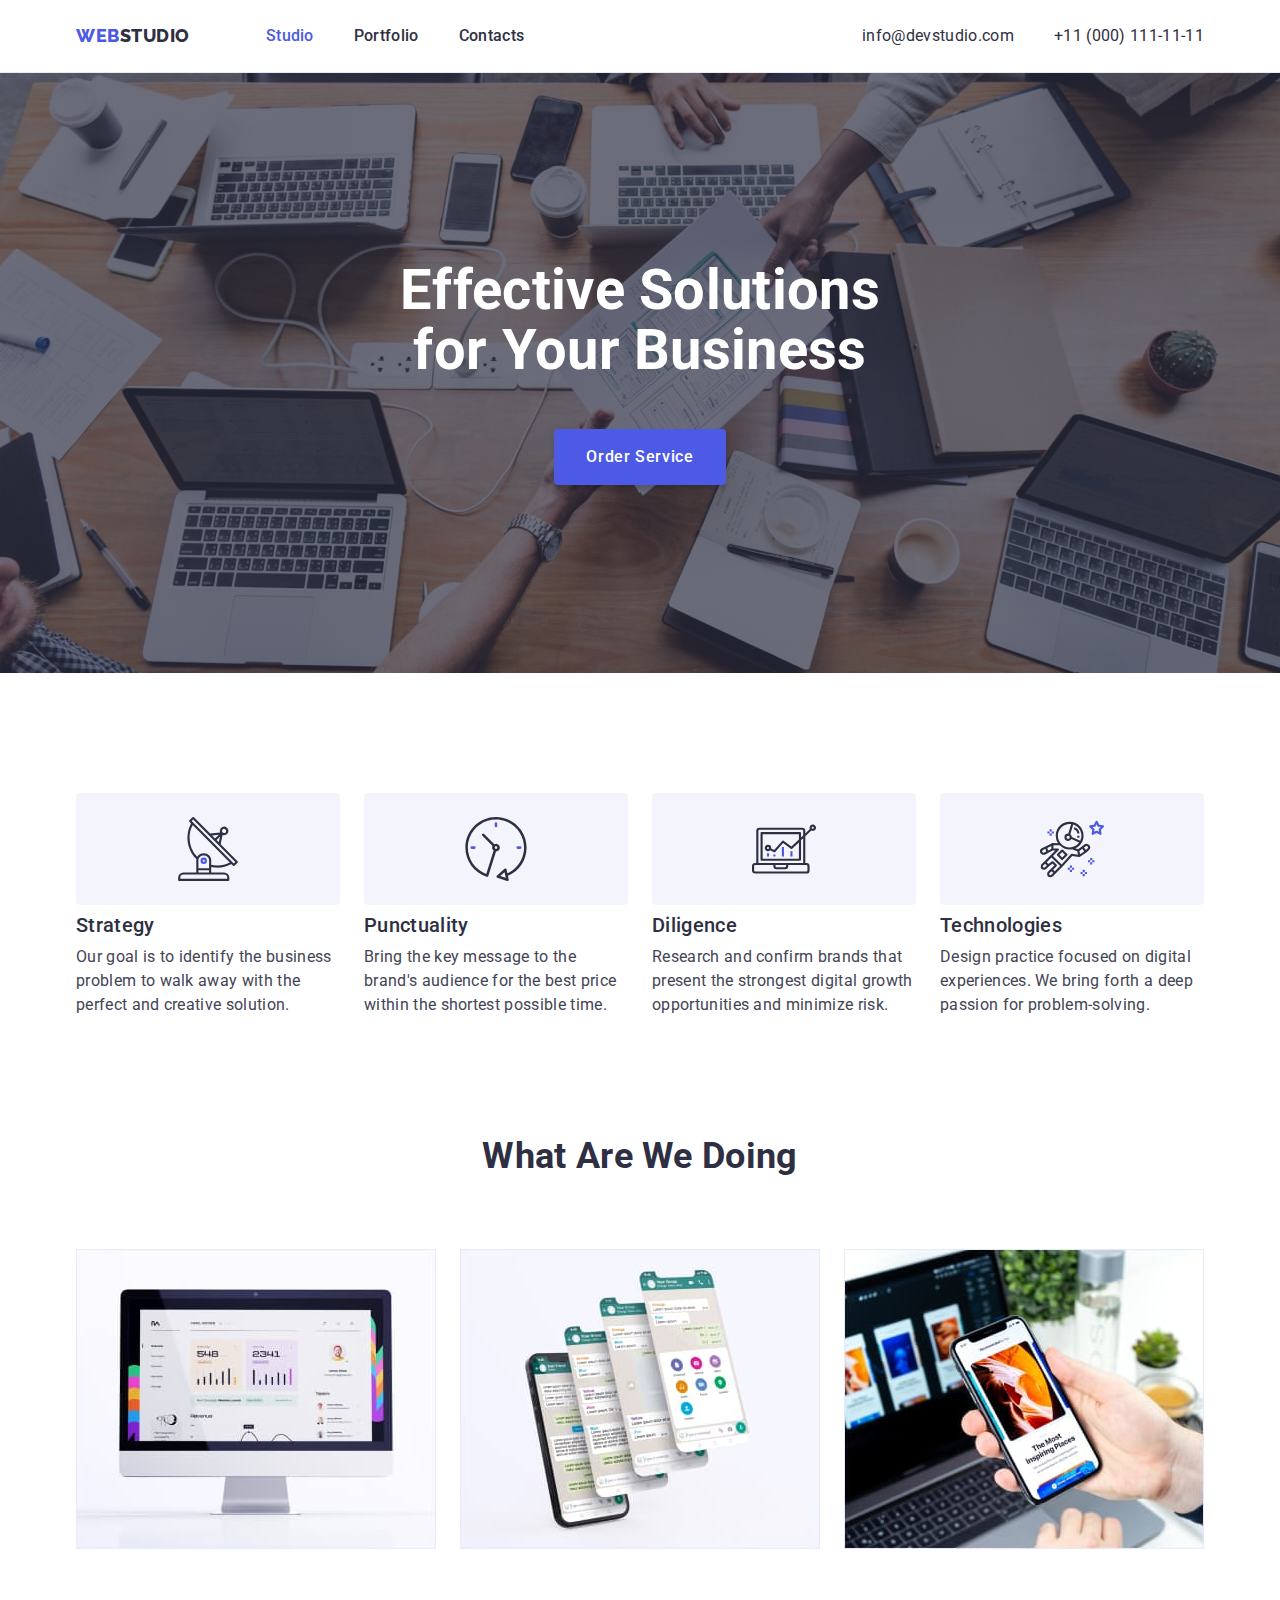
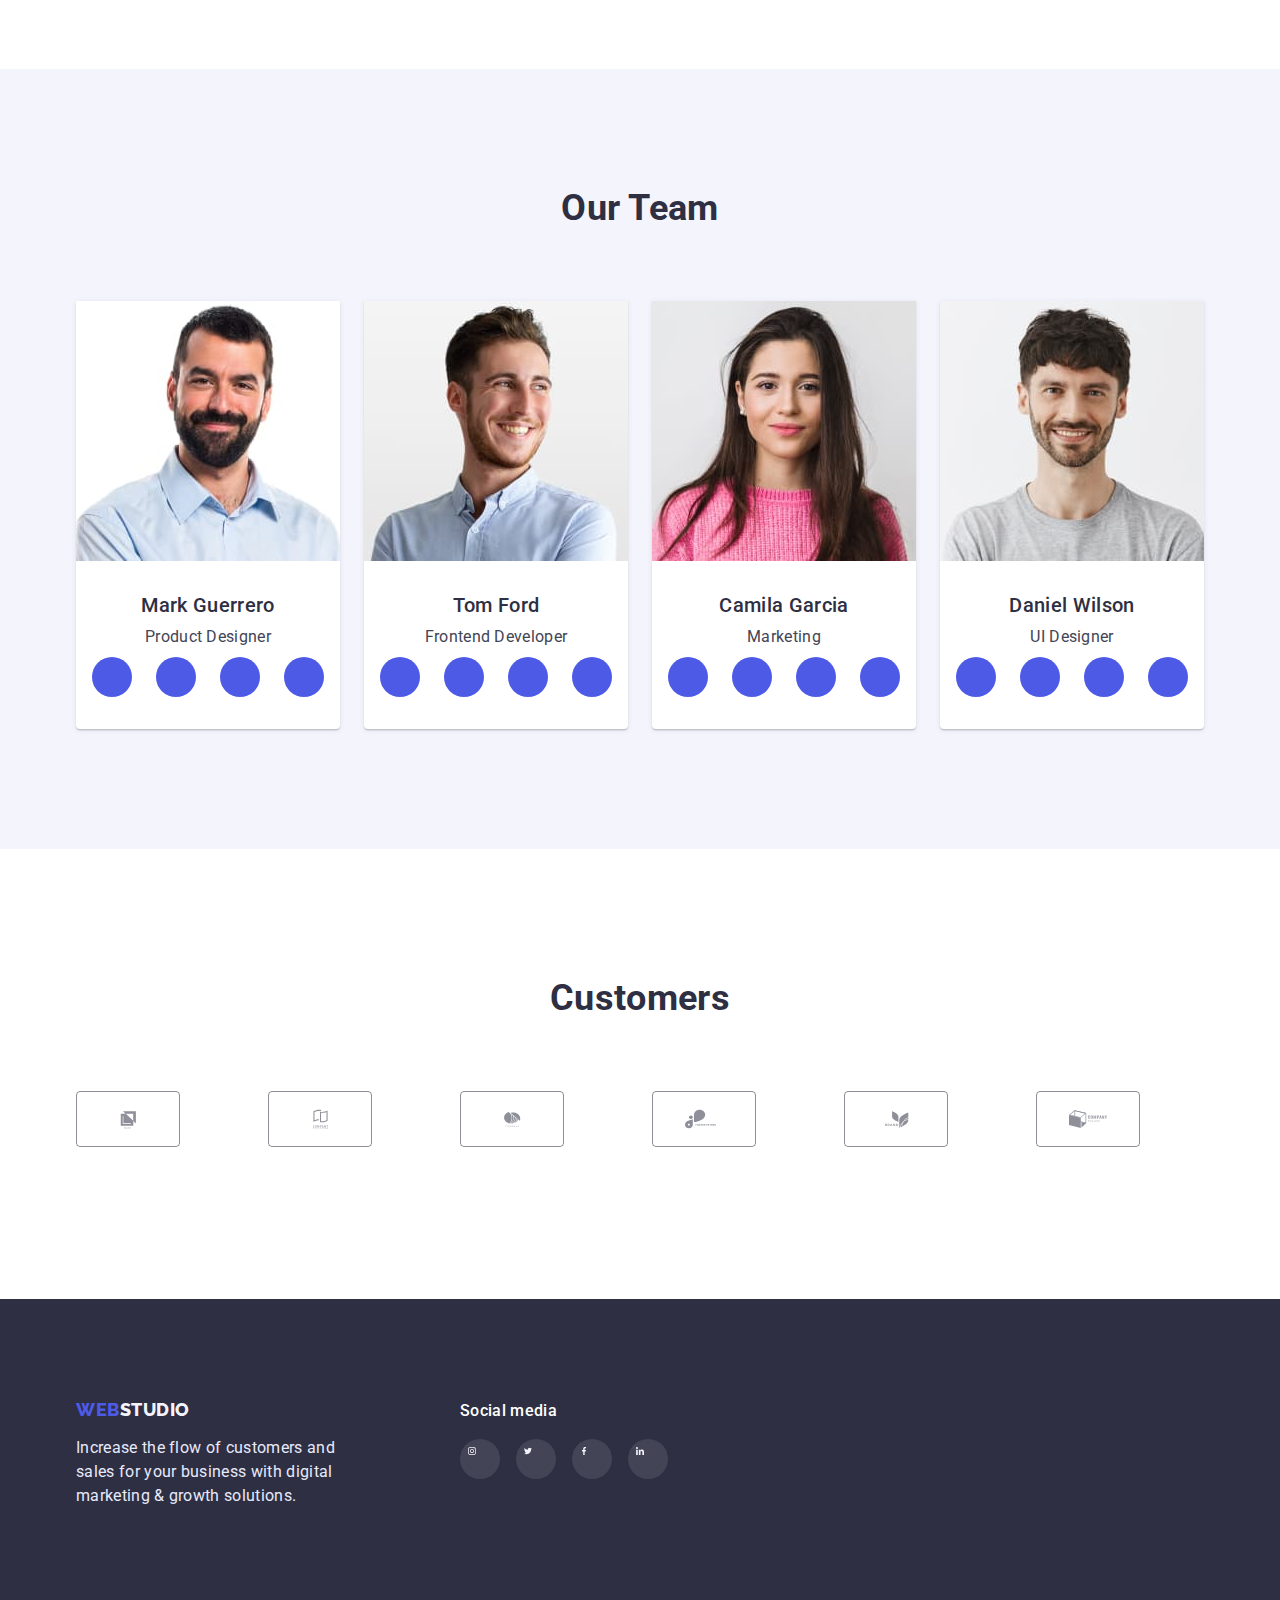
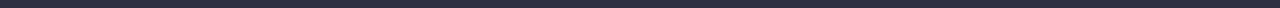
==== commit 9d882e0a: "commit 3" ====
--- a/index.html
+++ b/index.html
@@ -110,32 +110,112 @@
       <div class="container">
         <h2 class="section-title">Our Team</h2>
         <ul class="list list-link">
-          <li class="item">
+          <li class="our-team-item item">
             <img class="img" src="./images/mark-guerrero.jpg" alt="foto Mark Guerrero" width="264" />
             <div class="team-content">
               <h3 class="team-title">Mark Guerrero</h3>
               <p class="team-descr">Product Designer</p>
-            </div>
-          </li>
-          <li class="item">
+              <ul class="list list-link">
+                <li class="item ">
+                  <a href="http://" class="team-link"><svg class="icon-team" width="16" height="16">
+                      <use href="./images/icons.svg#icon-inst"></use>
+                    </svg></a>
+                </li>
+                <li class="item">
+                  <a href="http://" class="team-link"><svg class="icon-team" width="16" height="16">
+                      <use href="./images/icons.svg#icon-twitter"></use>
+                    </svg></a>
+                </li>
+                <li class="item">
+                  <a href="http://" class="team-link"><svg class="icon-team" width="16" height="16">
+                      <use href="./images/icons.svg#icon-fb"></use>
+                    </svg></a>
+                </li>
+                <li class="item">
+                  <a href="http://" class="team-link"><svg class="icon-team" width="16" height="16">
+                      <use href="./images/icons.svg#icon-linkedin"></use>
+                    </svg></a>
+            </div>
+          </li>
+          <li class="our-team-item item">
             <img class="img" src="./images/tom-ford.jpg" alt="foto Tom Ford" width="264" />
             <div class="team-content">
               <h3 class="team-title">Tom Ford</h3>
               <p class="team-descr">Frontend Developer</p>
-            </div>
-          </li>
-          <li class="item">
+              <ul class="list list-link">
+                <li class="item ">
+                  <a href="http://" class="team-link"><svg class="icon-team" width="16" height="16">
+                      <use href="./images/icons.svg#icon-inst"></use>
+                    </svg></a>
+                </li>
+                <li class="item">
+                  <a href="http://" class="team-link"><svg class="icon-team" width="16" height="16">
+                      <use href="./images/icons.svg#icon-twitter"></use>
+                    </svg></a>
+                </li>
+                <li class="item">
+                  <a href="http://" class="team-link"><svg class="icon-team" width="16" height="16">
+                      <use href="./images/icons.svg#icon-fb"></use>
+                    </svg></a>
+                </li>
+                <li class="item">
+                  <a href="http://" class="team-link"><svg class="icon-team" width="16" height="16">
+                      <use href="./images/icons.svg#icon-linkedin"></use>
+                    </svg></a>
+            </div>
+          </li>
+          <li class="our-team-item item">
             <img class="img" src="./images/camila-garcia.jpg" alt="foto Camila Garcia" width="264" />
             <div class="team-content">
               <h3 class="team-title">Camila Garcia</h3>
               <p class="team-descr">Marketing</p>
-            </div>
-          </li>
-          <li class="item">
+              <ul class="list list-link">
+                <li class="item ">
+                  <a href="http://" class="team-link"><svg class="icon-team" width="16" height="16">
+                      <use href="./images/icons.svg#icon-inst"></use>
+                    </svg></a>
+                </li>
+                <li class="item">
+                  <a href="http://" class="team-link"><svg class="icon-team" width="16" height="16">
+                      <use href="./images/icons.svg#icon-twitter"></use>
+                    </svg></a>
+                </li>
+                <li class="item">
+                  <a href="http://" class="team-link"><svg class="icon-team" width="16" height="16">
+                      <use href="./images/icons.svg#icon-fb"></use>
+                    </svg></a>
+                </li>
+                <li class="item">
+                  <a href="http://" class="team-link"><svg class="icon-team" width="16" height="16">
+                      <use href="./images/icons.svg#icon-linkedin"></use>
+                    </svg></a>
+            </div>
+          </li>
+          <li class="our-team-item item">
             <img class="img" src="./images/daniel-wilson.jpg" alt="foto Daniel Wilson" width="264" />
             <div class="team-content">
               <h3 class="team-title">Daniel Wilson</h3>
               <p class="team-descr">UI Designer</p>
+              <ul class="list list-link">
+                <li class="item ">
+                  <a href="http://" class="team-link"><svg class="icon-team" width="16" height="16">
+                      <use href="./images/icons.svg#icon-inst"></use>
+                    </svg></a>
+                </li>
+                <li class="item">
+                  <a href="http://" class="team-link"><svg class="icon-team" width="16" height="16">
+                      <use href="./images/icons.svg#icon-twitter"></use>
+                    </svg></a>
+                </li>
+                <li class="item">
+                  <a href="http://" class="team-link"><svg class="icon-team" width="16" height="16">
+                      <use href="./images/icons.svg#icon-fb"></use>
+                    </svg></a>
+                </li>
+                <li class="item">
+                  <a href="http://" class="team-link"><svg class="icon-team" width="16" height="16">
+                      <use href="./images/icons.svg#icon-linkedin"></use>
+                    </svg></a>
             </div>
           </li>
         </ul>
@@ -178,22 +258,22 @@
         <h3 class="social-media-title">Social media</h3>
         <ul class="list list-link">
           <li class="social-media-item">
-            <a href="http://" class="social-media-link"><svg class="icon-footer" width="40" height="40">
+            <a href="http://" class="social-media-link"><svg class="icon-footer" width="24" height="24">
                 <use href="./images/icons.svg#icon-inst"></use>
               </svg></a>
           </li>
           <li class="social-media-item">
-            <a href="http://" class="social-media-link"><svg class="icon-footer" width="40" height="40">
+            <a href="http://" class="social-media-link"><svg class="icon-footer" width="24" height="24">
                 <use href="./images/icons.svg#icon-twitter"></use>
               </svg></a>
           </li>
           <li class="social-media-item">
-            <a href="http://" class="social-media-link"><svg class="icon-footer" width="40" height="40">
+            <a href="http://" class="social-media-link"><svg class="icon-footer" width="24" height="24">
                 <use href="./images/icons.svg#icon-fb"></use>
               </svg></a>
           </li>
           <li class="social-media-item">
-            <a href="http://" class="social-media-link"><svg class="icon-footer" width="40" height="40">
+            <a href="http://" class="social-media-link"><svg class="icon-footer" width="24" height="24">
                 <use href="./images/icons.svg#icon-linkedin"></use>
               </svg></a>
           </li>
--- a/css/styles.css
+++ b/css/styles.css
@@ -146,16 +146,15 @@
   margin-right: auto;
 
   background-color: var(--navy-blue-color);
-  background-image: linear-gradient(to right, rgba(46, 47, 66, 0.7), rgba(46, 47, 66, 0.7)), url(../images/bg-image.jpg);
+  background-image: linear-gradient(rgba(46, 47, 66, 0.7),
+      rgba(46, 47, 66, 0.7)),
+    url(../images/bg-image.jpg);
   background-repeat: no-repeat;
   background-position: center;
   background-size: cover;
 
   text-align: center;
 }
-
-/* .hero-container {
-} */
 
 .hero-title {
   width: 494px;
@@ -264,14 +263,35 @@
   line-height: 1.2;
 }
 
-.features-descr,
+.features-descr {
+  margin-top: 0;
+  margin-bottom: 0;
+}
+
 .team-descr {
   margin-top: 0;
-  margin-bottom: 0;
+  margin-bottom: 8px;
 }
 
 .team-content {
   padding: 32px 16px;
+}
+
+.team-link {
+  display: block;
+  width: 40px;
+  height: 40px;
+  border-radius: 50%;
+  background: var(--primary-brand-color)
+}
+
+.icon-team {
+  padding: 12px 12px;
+}
+
+.team-link:hover,
+.team-link:focus {
+  background: var(--secondary-brand-color)
 }
 
 .team-title,
@@ -279,9 +299,11 @@
   text-align: center;
 }
 
-.our-team-section .item {
+.our-team-item {
   width: 264px;
-  box-shadow: 0px 1px 6px rgba(46, 47, 66, 0.08), 0px 1px 1px rgba(46, 47, 66, 0.16), 0px 2px 1px rgba(46, 47, 66, 0.08);
+  box-shadow: 0px 1px 6px rgba(46, 47, 66, 0.08),
+    0px 1px 1px rgba(46, 47, 66, 0.16),
+    0px 2px 1px rgba(46, 47, 66, 0.08);
   border-radius: 0px 0px 4px 4px;
 
   background-color: var(--white-color);
@@ -296,8 +318,6 @@
   padding: 16px 32px;
   border: 1px solid var(--helper-text-color);
   border-radius: 4px;
-  width: 168px;
-  height: 88px;
 }
 
 .customers-icon:hover,
@@ -400,7 +420,9 @@
 .portfolio-filter-button:hover,
 .portfolio-filter-button:focus {
   border-color: transparent;
-  box-shadow: 0px 3px 1px rgba(0, 0, 0, 0.1), 0px 2px 1px rgba(0, 0, 0, 0.08), 0px 2px 2px rgba(0, 0, 0, 0.12);
+  box-shadow: 0px 3px 1px rgba(0, 0, 0, 0.1),
+    0px 2px 1px rgba(0, 0, 0, 0.08),
+    0px 2px 2px rgba(0, 0, 0, 0.12);
 
   color: var(--white-color);
   background: var(--secondary-brand-color);
@@ -430,7 +452,9 @@
 }
 
 .portfolio-item:hover {
-  box-shadow: 0px 1px 6px rgba(46, 47, 66, 0.08), 0px 1px 1px rgba(46, 47, 66, 0.16), 0px 2px 1px rgba(46, 47, 66, 0.08);
+  box-shadow: 0px 1px 6px rgba(46, 47, 66, 0.08),
+    0px 1px 1px rgba(46, 47, 66, 0.16),
+    0px 2px 1px rgba(46, 47, 66, 0.08);
 }
 
 .portfolio-content {
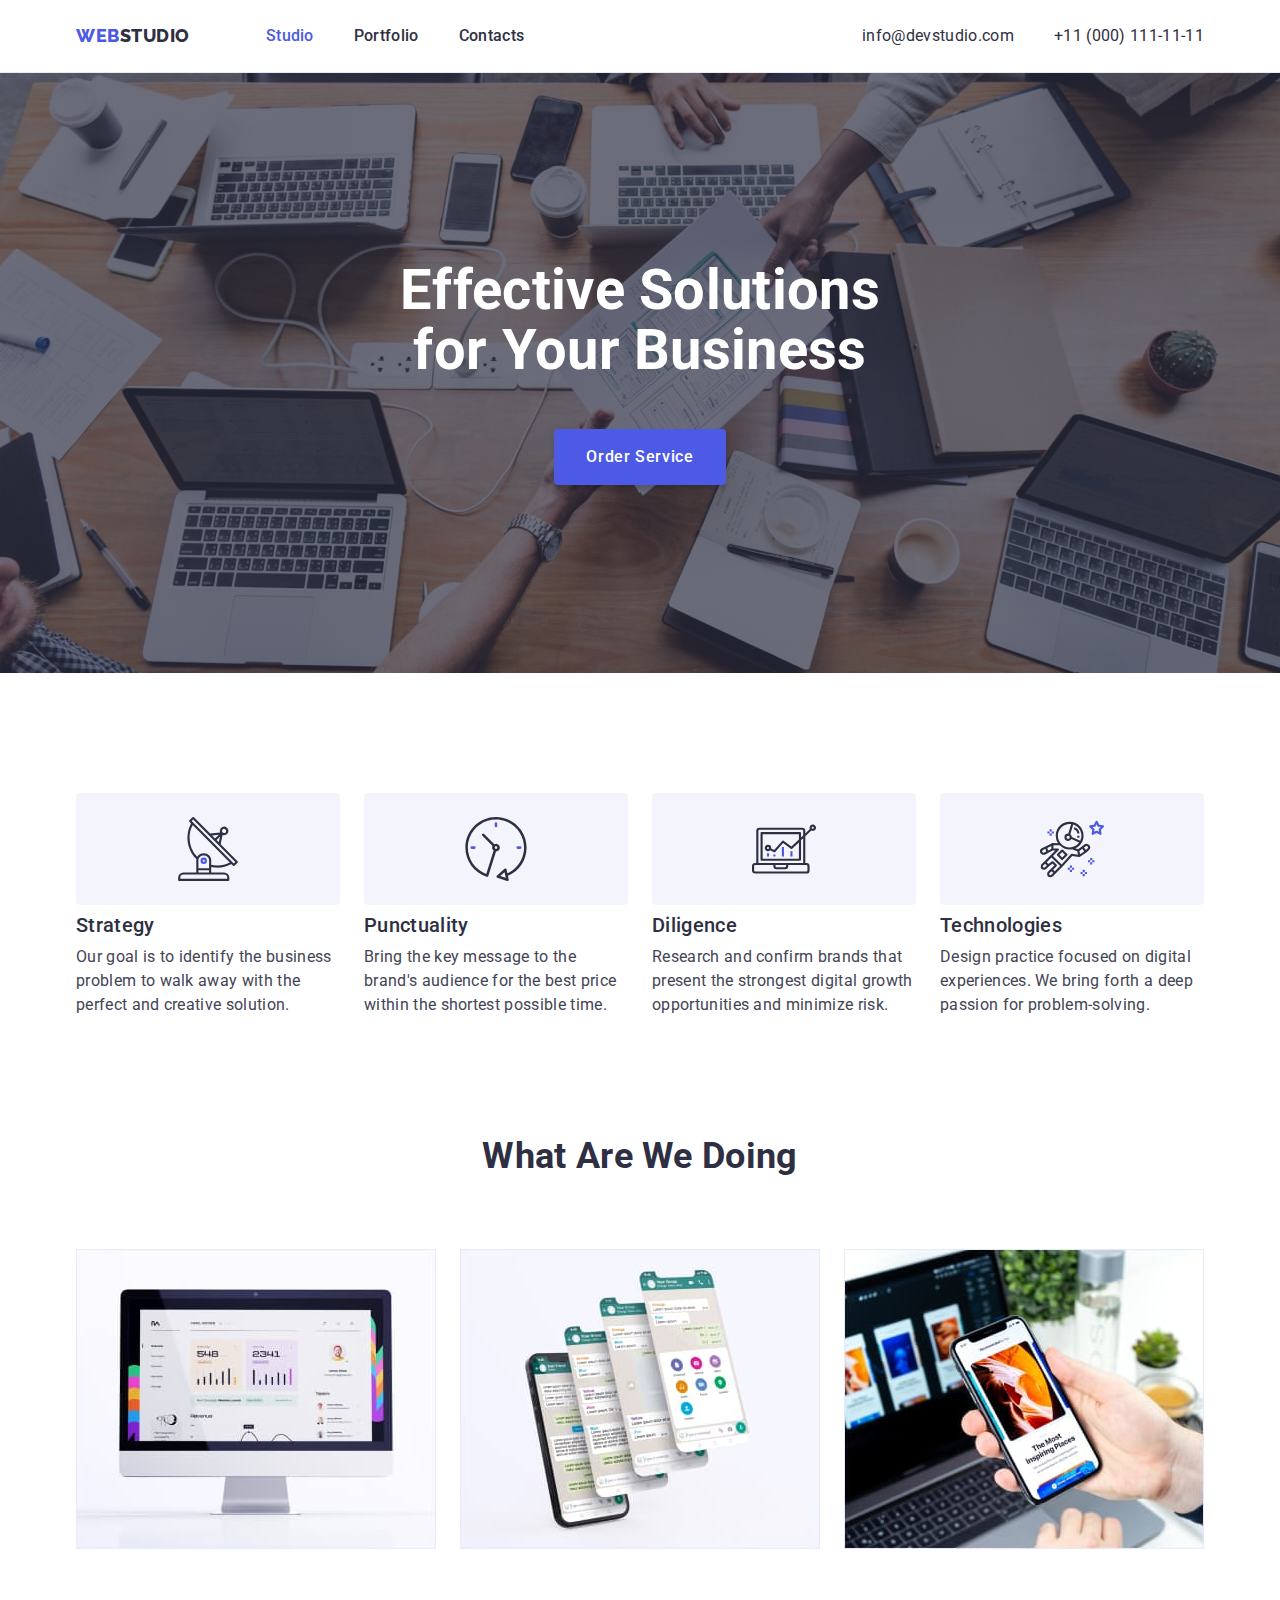
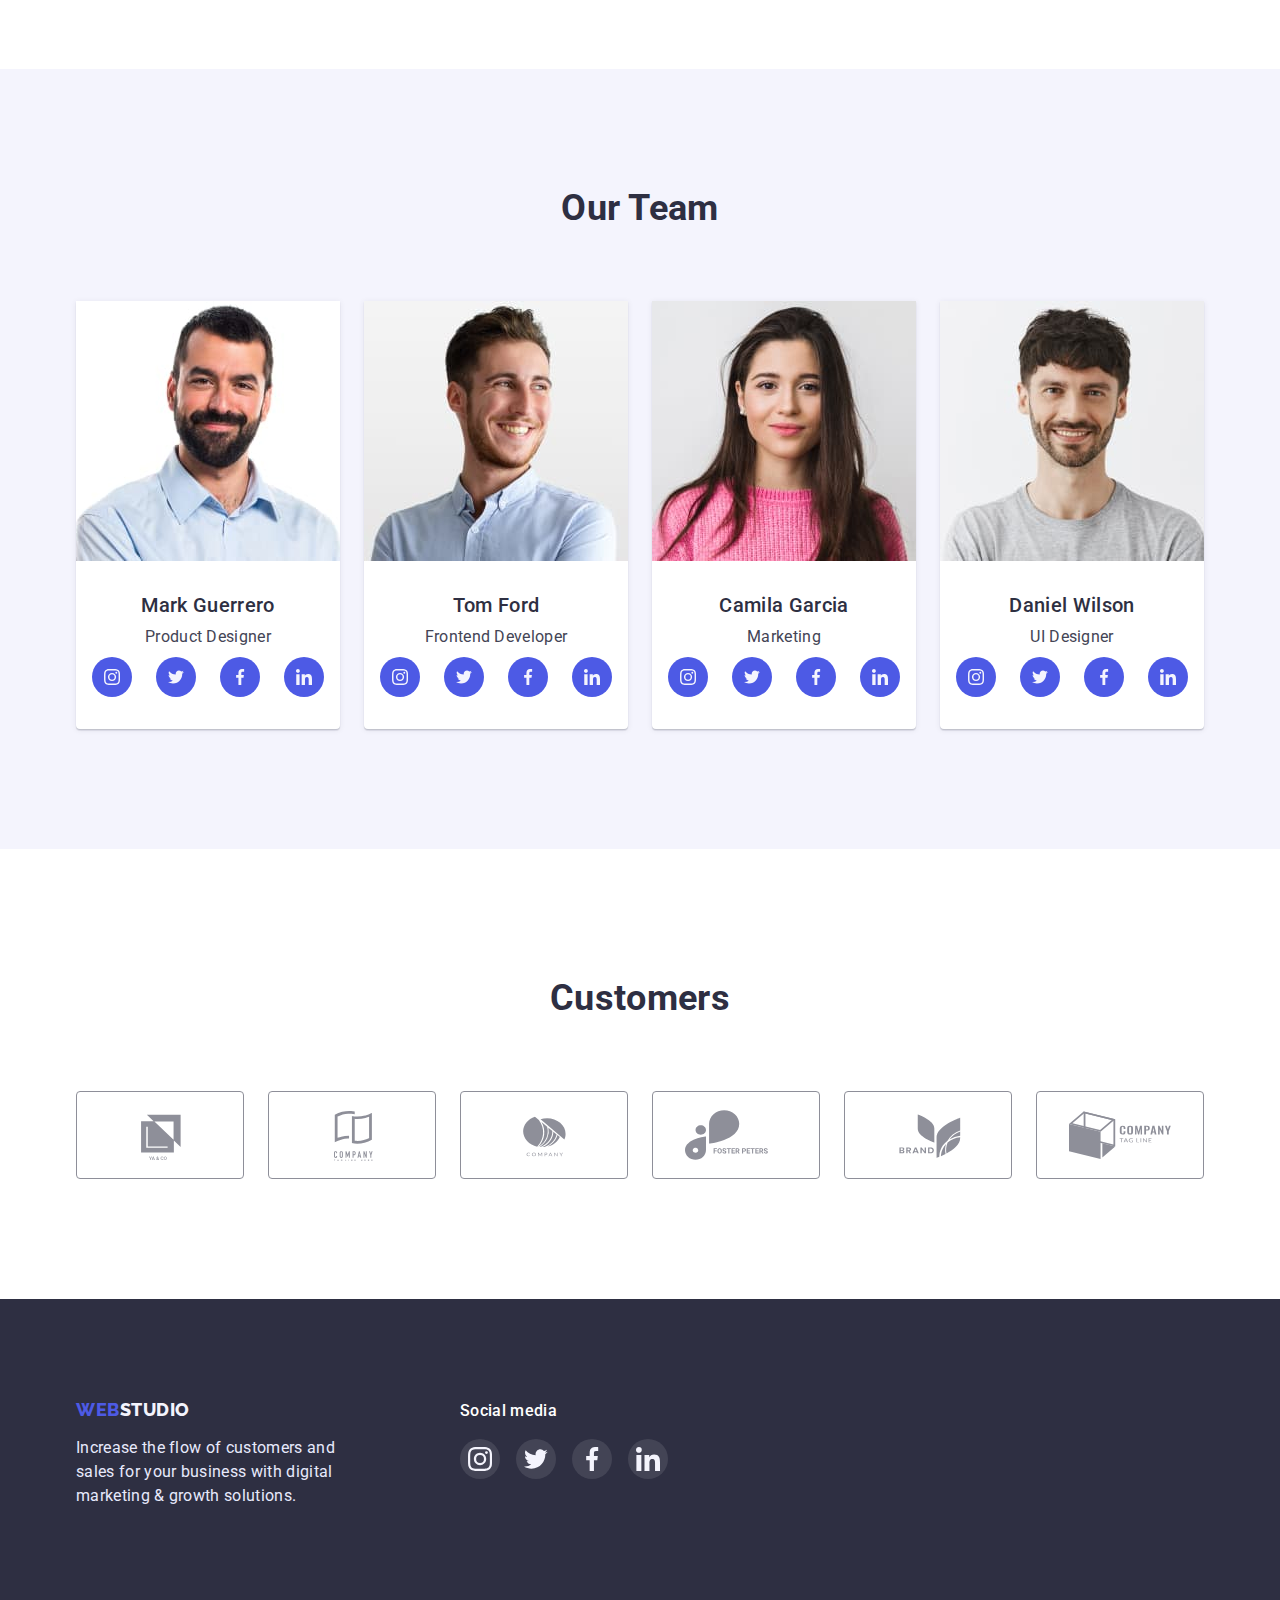
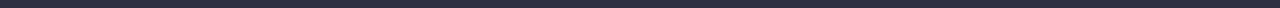
==== commit e977328b: "commit 4" ====
--- a/index.html
+++ b/index.html
@@ -117,22 +117,22 @@
               <p class="team-descr">Product Designer</p>
               <ul class="list list-link">
                 <li class="item ">
-                  <a href="http://" class="team-link"><svg class="icon-team" width="16" height="16">
-                      <use href="./images/icons.svg#icon-inst"></use>
-                    </svg></a>
-                </li>
-                <li class="item">
-                  <a href="http://" class="team-link"><svg class="icon-team" width="16" height="16">
-                      <use href="./images/icons.svg#icon-twitter"></use>
-                    </svg></a>
-                </li>
-                <li class="item">
-                  <a href="http://" class="team-link"><svg class="icon-team" width="16" height="16">
-                      <use href="./images/icons.svg#icon-fb"></use>
-                    </svg></a>
-                </li>
-                <li class="item">
-                  <a href="http://" class="team-link"><svg class="icon-team" width="16" height="16">
+                  <a href="http://" class="team-link"><svg class="icon-team" width="40" height="40">
+                      <use href="./images/icons.svg#icon-inst"></use>
+                    </svg></a>
+                </li>
+                <li class="item">
+                  <a href="http://" class="team-link"><svg class="icon-team" width="40" height="40">
+                      <use href="./images/icons.svg#icon-twitter"></use>
+                    </svg></a>
+                </li>
+                <li class="item">
+                  <a href="http://" class="team-link"><svg class="icon-team" width="40" height="40">
+                      <use href="./images/icons.svg#icon-fb"></use>
+                    </svg></a>
+                </li>
+                <li class="item">
+                  <a href="http://" class="team-link"><svg class="icon-team" width="40" height="40">
                       <use href="./images/icons.svg#icon-linkedin"></use>
                     </svg></a>
             </div>
@@ -144,22 +144,22 @@
               <p class="team-descr">Frontend Developer</p>
               <ul class="list list-link">
                 <li class="item ">
-                  <a href="http://" class="team-link"><svg class="icon-team" width="16" height="16">
-                      <use href="./images/icons.svg#icon-inst"></use>
-                    </svg></a>
-                </li>
-                <li class="item">
-                  <a href="http://" class="team-link"><svg class="icon-team" width="16" height="16">
-                      <use href="./images/icons.svg#icon-twitter"></use>
-                    </svg></a>
-                </li>
-                <li class="item">
-                  <a href="http://" class="team-link"><svg class="icon-team" width="16" height="16">
-                      <use href="./images/icons.svg#icon-fb"></use>
-                    </svg></a>
-                </li>
-                <li class="item">
-                  <a href="http://" class="team-link"><svg class="icon-team" width="16" height="16">
+                  <a href="http://" class="team-link"><svg class="icon-team" width="40" height="40">
+                      <use href="./images/icons.svg#icon-inst"></use>
+                    </svg></a>
+                </li>
+                <li class="item">
+                  <a href="http://" class="team-link"><svg class="icon-team" width="40" height="40">
+                      <use href="./images/icons.svg#icon-twitter"></use>
+                    </svg></a>
+                </li>
+                <li class="item">
+                  <a href="http://" class="team-link"><svg class="icon-team" width="40" height="40">
+                      <use href="./images/icons.svg#icon-fb"></use>
+                    </svg></a>
+                </li>
+                <li class="item">
+                  <a href="http://" class="team-link"><svg class="icon-team" width="40" height="40">
                       <use href="./images/icons.svg#icon-linkedin"></use>
                     </svg></a>
             </div>
@@ -171,22 +171,22 @@
               <p class="team-descr">Marketing</p>
               <ul class="list list-link">
                 <li class="item ">
-                  <a href="http://" class="team-link"><svg class="icon-team" width="16" height="16">
-                      <use href="./images/icons.svg#icon-inst"></use>
-                    </svg></a>
-                </li>
-                <li class="item">
-                  <a href="http://" class="team-link"><svg class="icon-team" width="16" height="16">
-                      <use href="./images/icons.svg#icon-twitter"></use>
-                    </svg></a>
-                </li>
-                <li class="item">
-                  <a href="http://" class="team-link"><svg class="icon-team" width="16" height="16">
-                      <use href="./images/icons.svg#icon-fb"></use>
-                    </svg></a>
-                </li>
-                <li class="item">
-                  <a href="http://" class="team-link"><svg class="icon-team" width="16" height="16">
+                  <a href="http://" class="team-link"><svg class="icon-team" width="40" height="40">
+                      <use href="./images/icons.svg#icon-inst"></use>
+                    </svg></a>
+                </li>
+                <li class="item">
+                  <a href="http://" class="team-link"><svg class="icon-team" width="40" height="40">
+                      <use href="./images/icons.svg#icon-twitter"></use>
+                    </svg></a>
+                </li>
+                <li class="item">
+                  <a href="http://" class="team-link"><svg class="icon-team" width="40" height="40">
+                      <use href="./images/icons.svg#icon-fb"></use>
+                    </svg></a>
+                </li>
+                <li class="item">
+                  <a href="http://" class="team-link"><svg class="icon-team" width="40" height="40">
                       <use href="./images/icons.svg#icon-linkedin"></use>
                     </svg></a>
             </div>
@@ -198,22 +198,22 @@
               <p class="team-descr">UI Designer</p>
               <ul class="list list-link">
                 <li class="item ">
-                  <a href="http://" class="team-link"><svg class="icon-team" width="16" height="16">
-                      <use href="./images/icons.svg#icon-inst"></use>
-                    </svg></a>
-                </li>
-                <li class="item">
-                  <a href="http://" class="team-link"><svg class="icon-team" width="16" height="16">
-                      <use href="./images/icons.svg#icon-twitter"></use>
-                    </svg></a>
-                </li>
-                <li class="item">
-                  <a href="http://" class="team-link"><svg class="icon-team" width="16" height="16">
-                      <use href="./images/icons.svg#icon-fb"></use>
-                    </svg></a>
-                </li>
-                <li class="item">
-                  <a href="http://" class="team-link"><svg class="icon-team" width="16" height="16">
+                  <a href="http://" class="team-link"><svg class="icon-team" width="40" height="40">
+                      <use href="./images/icons.svg#icon-inst"></use>
+                    </svg></a>
+                </li>
+                <li class="item">
+                  <a href="http://" class="team-link"><svg class="icon-team" width="40" height="40">
+                      <use href="./images/icons.svg#icon-twitter"></use>
+                    </svg></a>
+                </li>
+                <li class="item">
+                  <a href="http://" class="team-link"><svg class="icon-team" width="40" height="40">
+                      <use href="./images/icons.svg#icon-fb"></use>
+                    </svg></a>
+                </li>
+                <li class="item">
+                  <a href="http://" class="team-link"><svg class="icon-team" width="40" height="40">
                       <use href="./images/icons.svg#icon-linkedin"></use>
                     </svg></a>
             </div>
@@ -258,22 +258,22 @@
         <h3 class="social-media-title">Social media</h3>
         <ul class="list list-link">
           <li class="social-media-item">
-            <a href="http://" class="social-media-link"><svg class="icon-footer" width="24" height="24">
+            <a href="http://" class="social-media-link"><svg class="icon-footer" width="40" height="40">
                 <use href="./images/icons.svg#icon-inst"></use>
               </svg></a>
           </li>
           <li class="social-media-item">
-            <a href="http://" class="social-media-link"><svg class="icon-footer" width="24" height="24">
+            <a href="http://" class="social-media-link"><svg class="icon-footer" width="40" height="40">
                 <use href="./images/icons.svg#icon-twitter"></use>
               </svg></a>
           </li>
           <li class="social-media-item">
-            <a href="http://" class="social-media-link"><svg class="icon-footer" width="24" height="24">
+            <a href="http://" class="social-media-link"><svg class="icon-footer" width="40" height="40">
                 <use href="./images/icons.svg#icon-fb"></use>
               </svg></a>
           </li>
           <li class="social-media-item">
-            <a href="http://" class="social-media-link"><svg class="icon-footer" width="24" height="24">
+            <a href="http://" class="social-media-link"><svg class="icon-footer" width="40" height="40">
                 <use href="./images/icons.svg#icon-linkedin"></use>
               </svg></a>
           </li>
--- a/css/styles.css
+++ b/css/styles.css
@@ -287,10 +287,11 @@
 
 .icon-team {
   padding: 12px 12px;
-}
-
-.team-link:hover,
-.team-link:focus {
+  fill: var(--white-color);
+}
+
+.icon-team:hover,
+.icon-team:focus {
   background: var(--secondary-brand-color)
 }
 
@@ -318,6 +319,8 @@
   padding: 16px 32px;
   border: 1px solid var(--helper-text-color);
   border-radius: 4px;
+  width: 168px;
+  height: 88px;
 }
 
 .customers-icon:hover,
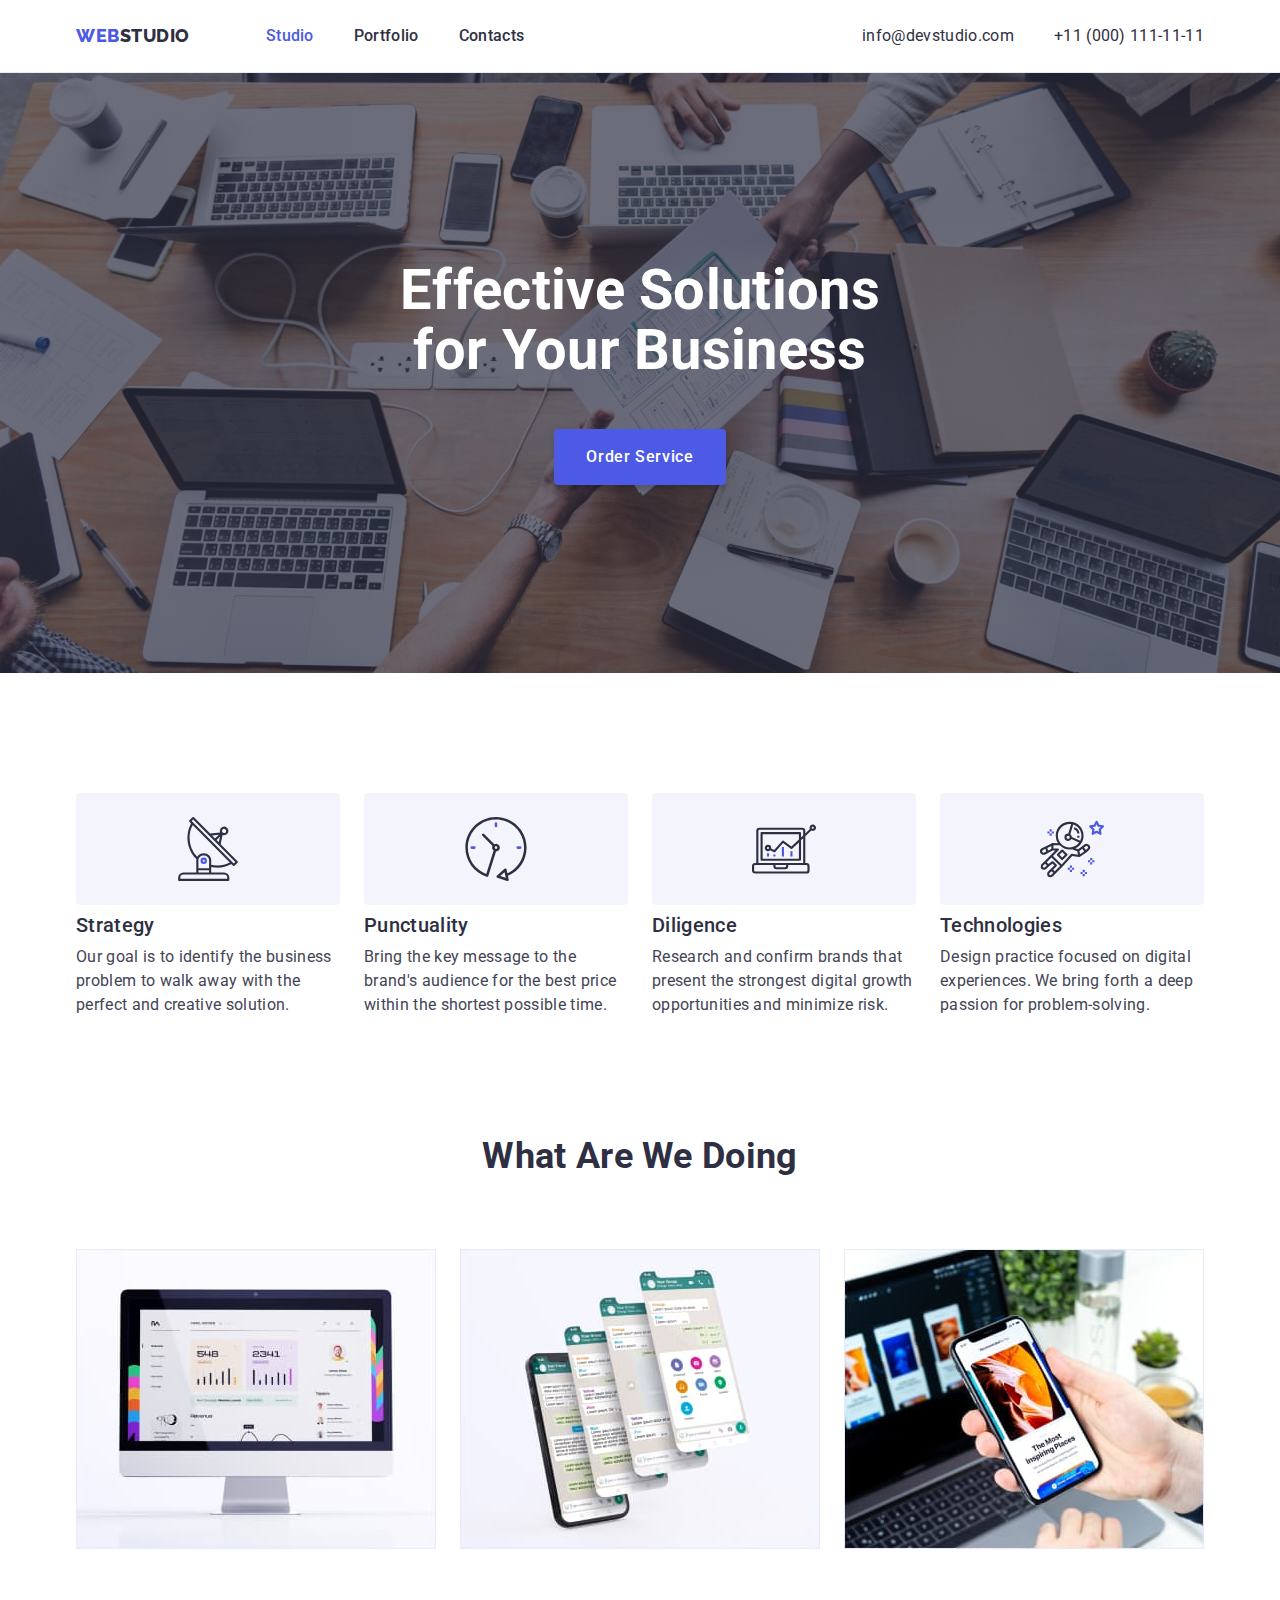
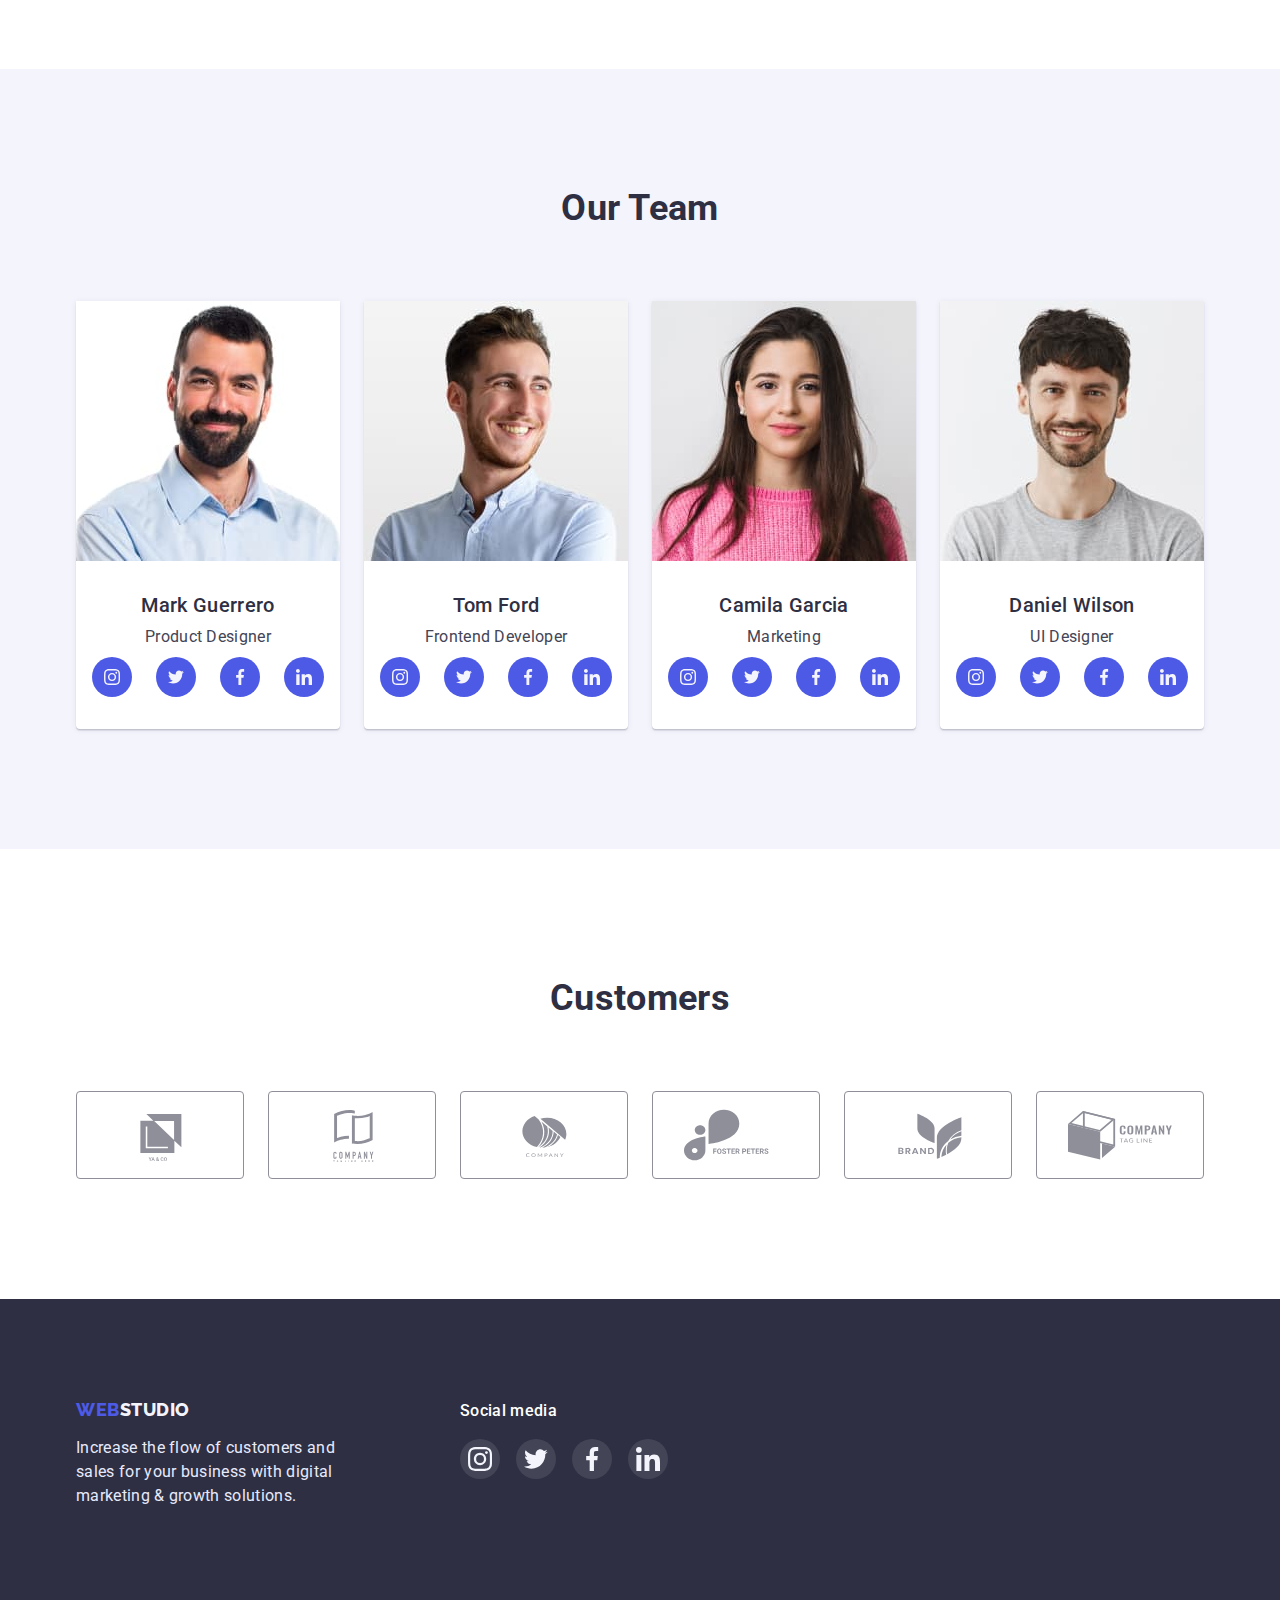
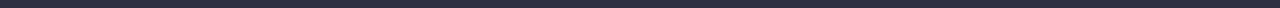
==== commit b7d8e19c: "bugs fixed" ====
--- a/index.html
+++ b/index.html
@@ -117,24 +117,26 @@
               <p class="team-descr">Product Designer</p>
               <ul class="list list-link">
                 <li class="item ">
-                  <a href="http://" class="team-link"><svg class="icon-team" width="40" height="40">
+                  <a href="" class="team-link" aria-label="Instagram"><svg class="icon-team" width="16" height="16">
                       <use href="./images/icons.svg#icon-inst"></use>
                     </svg></a>
                 </li>
                 <li class="item">
-                  <a href="http://" class="team-link"><svg class="icon-team" width="40" height="40">
+                  <a href="" class="team-link" aria-label="Twitter"><svg class="icon-team" width="16" height="16">
                       <use href="./images/icons.svg#icon-twitter"></use>
                     </svg></a>
                 </li>
                 <li class="item">
-                  <a href="http://" class="team-link"><svg class="icon-team" width="40" height="40">
+                  <a href="" class="team-link" aria-label="Facebook"><svg class="icon-team" width="16" height="16">
                       <use href="./images/icons.svg#icon-fb"></use>
                     </svg></a>
                 </li>
                 <li class="item">
-                  <a href="http://" class="team-link"><svg class="icon-team" width="40" height="40">
+                  <a href="" class="team-link" aria-label="Linkedin"><svg class="icon-team" width="16" height="16">
                       <use href="./images/icons.svg#icon-linkedin"></use>
                     </svg></a>
+                </li>
+              </ul>
             </div>
           </li>
           <li class="our-team-item item">
@@ -144,24 +146,26 @@
               <p class="team-descr">Frontend Developer</p>
               <ul class="list list-link">
                 <li class="item ">
-                  <a href="http://" class="team-link"><svg class="icon-team" width="40" height="40">
+                  <a href="" class="team-link" aria-label="Instagram"><svg class="icon-team" width="16" height="16">
                       <use href="./images/icons.svg#icon-inst"></use>
                     </svg></a>
                 </li>
                 <li class="item">
-                  <a href="http://" class="team-link"><svg class="icon-team" width="40" height="40">
+                  <a href="" class="team-link" aria-label="Twitter"><svg class="icon-team" width="16" height="16">
                       <use href="./images/icons.svg#icon-twitter"></use>
                     </svg></a>
                 </li>
                 <li class="item">
-                  <a href="http://" class="team-link"><svg class="icon-team" width="40" height="40">
+                  <a href="" class="team-link" aria-label="Facebook"><svg class="icon-team" width="16" height="16">
                       <use href="./images/icons.svg#icon-fb"></use>
                     </svg></a>
                 </li>
                 <li class="item">
-                  <a href="http://" class="team-link"><svg class="icon-team" width="40" height="40">
+                  <a href="" class="team-link" aria-label="Linkedin"><svg class="icon-team" width="16" height="16">
                       <use href="./images/icons.svg#icon-linkedin"></use>
                     </svg></a>
+                </li>
+              </ul>
             </div>
           </li>
           <li class="our-team-item item">
@@ -171,24 +175,26 @@
               <p class="team-descr">Marketing</p>
               <ul class="list list-link">
                 <li class="item ">
-                  <a href="http://" class="team-link"><svg class="icon-team" width="40" height="40">
+                  <a href="" class="team-link" aria-label="Instagram"><svg class="icon-team" width="16" height="16">
                       <use href="./images/icons.svg#icon-inst"></use>
                     </svg></a>
                 </li>
                 <li class="item">
-                  <a href="http://" class="team-link"><svg class="icon-team" width="40" height="40">
+                  <a href="" class="team-link" aria-label="Twitter"><svg class="icon-team" width="16" height="16">
                       <use href="./images/icons.svg#icon-twitter"></use>
                     </svg></a>
                 </li>
                 <li class="item">
-                  <a href="http://" class="team-link"><svg class="icon-team" width="40" height="40">
+                  <a href="" class="team-link" aria-label="Facebook"><svg class="icon-team" width="16" height="16">
                       <use href="./images/icons.svg#icon-fb"></use>
                     </svg></a>
                 </li>
                 <li class="item">
-                  <a href="http://" class="team-link"><svg class="icon-team" width="40" height="40">
+                  <a href="" class="team-link" aria-label="Linkedin"><svg class="icon-team" width="16" height="16">
                       <use href="./images/icons.svg#icon-linkedin"></use>
                     </svg></a>
+                </li>
+              </ul>
             </div>
           </li>
           <li class="our-team-item item">
@@ -198,24 +204,26 @@
               <p class="team-descr">UI Designer</p>
               <ul class="list list-link">
                 <li class="item ">
-                  <a href="http://" class="team-link"><svg class="icon-team" width="40" height="40">
+                  <a href="" class="team-link" aria-label="Instagram"><svg class="icon-team" width="16" height="16">
                       <use href="./images/icons.svg#icon-inst"></use>
                     </svg></a>
                 </li>
                 <li class="item">
-                  <a href="http://" class="team-link"><svg class="icon-team" width="40" height="40">
+                  <a href="" class="team-link" aria-label="Twitter"><svg class="icon-team" width="16" height="16">
                       <use href="./images/icons.svg#icon-twitter"></use>
                     </svg></a>
                 </li>
                 <li class="item">
-                  <a href="http://" class="team-link"><svg class="icon-team" width="40" height="40">
+                  <a href="" class="team-link" aria-label="Facebook"><svg class="icon-team" width="16" height="16">
                       <use href="./images/icons.svg#icon-fb"></use>
                     </svg></a>
                 </li>
                 <li class="item">
-                  <a href="http://" class="team-link"><svg class="icon-team" width="40" height="40">
+                  <a href="" class="team-link" aria-label="Linkedin"><svg class="icon-team" width="16" height="16">
                       <use href="./images/icons.svg#icon-linkedin"></use>
                     </svg></a>
+                </li>
+              </ul>
             </div>
           </li>
         </ul>
@@ -225,22 +233,28 @@
       <div class="container">
         <h2 class="section-title">Customers</h2>
         <ul class="list list-link">
-          <li class="item"><a href="http://" class="customers-link"><svg class="customers-icon" width="104" height="56">
+          <li class="customers-item item"><a href="" class="customers-link" aria-label="Client 1"><svg
+                class="customers-icon" width="104" height="56">
                 <use href="./images/icons.svg#icon-client1"></use>
               </svg></a></li>
-          <li class="item"><a href="http://" class="customers-link"><svg class="customers-icon" width="104" height="56">
+          <li class="customers-item item"><a href="" class="customers-link" aria-label="Client 2"><svg
+                class="customers-icon" width="104" height="56">
                 <use href="./images/icons.svg#icon-client2"></use>
               </svg></a></li>
-          <li class="item"><a href="http://" class="customers-link"><svg class="customers-icon" width="104" height="56">
+          <li class="customers-item item"><a href="" class="customers-link" aria-label="Client 3"><svg
+                class="customers-icon" width="104" height="56">
                 <use href="./images/icons.svg#icon-client3"></use>
               </svg></a></li>
-          <li class="item"><a href="http://" class="customers-link"><svg class="customers-icon" width="104" height="56">
+          <li class="customers-item item"><a href="" class="customers-link" aria-label="Client 4"><svg
+                class="customers-icon" width="104" height="56">
                 <use href="./images/icons.svg#icon-client4"></use>
               </svg></a></li>
-          <li class="item"><a href="http://" class="customers-link"><svg class="customers-icon" width="104" height="56">
+          <li class="customers-item item"><a href="" class="customers-link" aria-label="Client 5"><svg
+                class="customers-icon" width="104" height="56">
                 <use href="./images/icons.svg#icon-client5"></use>
               </svg></a></li>
-          <li class="item"><a href="http://" class="customers-link"><svg class="customers-icon" width="104" height="56">
+          <li class="customers-item item"><a href="" class="customers-link" aria-label="Client 6"><svg
+                class="customers-icon" width="104" height="56">
                 <use href="./images/icons.svg#icon-client6"></use>
               </svg></a></li>
         </ul>
@@ -255,25 +269,25 @@
         </p>
       </div>
       <div class="social-media">
-        <h3 class="social-media-title">Social media</h3>
+        <p class="social-media-title">Social media</p>
         <ul class="list list-link">
           <li class="social-media-item">
-            <a href="http://" class="social-media-link"><svg class="icon-footer" width="40" height="40">
+            <a href="" class="social-media-link" aria-label="Instagram"><svg class="icon-footer" width="24" height="24">
                 <use href="./images/icons.svg#icon-inst"></use>
               </svg></a>
           </li>
           <li class="social-media-item">
-            <a href="http://" class="social-media-link"><svg class="icon-footer" width="40" height="40">
+            <a href="" class="social-media-link" aria-label="Twitter"><svg class="icon-footer" width="24" height="24">
                 <use href="./images/icons.svg#icon-twitter"></use>
               </svg></a>
           </li>
           <li class="social-media-item">
-            <a href="http://" class="social-media-link"><svg class="icon-footer" width="40" height="40">
+            <a href="" class="social-media-link" aria-label="Facebook"><svg class="icon-footer" width="24" height="24">
                 <use href="./images/icons.svg#icon-fb"></use>
               </svg></a>
           </li>
           <li class="social-media-item">
-            <a href="http://" class="social-media-link"><svg class="icon-footer" width="40" height="40">
+            <a href="" class="social-media-link" aria-label="Linkedin"><svg class="icon-footer" width="24" height="24">
                 <use href="./images/icons.svg#icon-linkedin"></use>
               </svg></a>
           </li>
--- a/css/styles.css
+++ b/css/styles.css
@@ -76,6 +76,9 @@
 
 .header {
   border-bottom: 1px solid var(--accent-color);
+  box-shadow: 0px 2px 1px rgba(46, 47, 66, 0.08),
+    0px 1px 1px rgba(46, 47, 66, 0.16),
+    0px 1px 6px rgba(46, 47, 66, 0.08);
 }
 
 .header-section,
@@ -141,7 +144,7 @@
   padding-top: 188px;
   padding-bottom: 188px;
   max-width: 1440px;
-  height: 600px;
+  min-height: 600px;
   margin-left: auto;
   margin-right: auto;
 
@@ -221,6 +224,9 @@
 }
 
 .container-icon {
+  display: flex;
+  justify-content: center;
+  align-items: center;
   margin-bottom: 8px;
   width: 264px;
   height: 112px;
@@ -228,10 +234,6 @@
   border-radius: 4px;
 }
 
-.icon-features {
-  margin: 24px 100px;
-}
-
 .our-team-section {
   padding: 120px 0 120px 0;
 
@@ -278,20 +280,17 @@
 }
 
 .team-link {
-  display: block;
+  display: flex;
+  justify-content: center;
+  align-items: center;
   width: 40px;
   height: 40px;
   border-radius: 50%;
   background: var(--primary-brand-color)
 }
 
-.icon-team {
-  padding: 12px 12px;
-  fill: var(--white-color);
-}
-
-.icon-team:hover,
-.icon-team:focus {
+.team-link:hover,
+.team-link:focus {
   background: var(--secondary-brand-color)
 }
 
@@ -314,25 +313,33 @@
   padding-top: 130px;
 }
 
+.customers-item {
+  width: 168px;
+  height: 88px;
+}
+
 .customers-icon {
   fill: var(--helper-text-color);
-  padding: 16px 32px;
-  border: 1px solid var(--helper-text-color);
-  border-radius: 4px;
-  width: 168px;
-  height: 88px;
 }
 
 .customers-icon:hover,
 .customers-icon:focus {
   fill: var(--secondary-brand-color);
+}
+
+.customers-link:hover,
+.customers-link:focus {
   border-color: var(--secondary-brand-color);
 }
 
 .customers-link {
-  display: block;
-  width: 168px;
-  height: 88px;
+  display: flex;
+  align-items: center;
+  justify-content: center;
+  width: 100%;
+  height: 100%;
+  border: 1px solid var(--helper-text-color);
+  border-radius: 4px;
 }
 
 /* Footer */
@@ -386,17 +393,15 @@
 }
 
 .social-media-link {
-  display: block;
+  display: flex;
+  align-items: center;
+  justify-content: center;
   width: 40px;
   height: 40px;
   background: rgba(255, 255, 255, 0.1);
   border-radius: 50%;
 }
 
-.icon-footer {
-  padding: 8px 8px;
-}
-
 .social-media-link:hover,
 .social-media-link:focus {
   background-color: var(--success-color);
@@ -410,7 +415,7 @@
   border-radius: 4px;
 
   color: var(--primary-brand-color);
-  background: var(--background-color);
+  background: var(--cloud-color);
 
   font-family: inherit;
   font-weight: 500;
@@ -451,14 +456,19 @@
   flex-basis: calc((100% / 3) - 24px);
   margin-left: 24px;
   margin-bottom: 48px;
-  box-shadow: 0px 1px 6px rgba(46, 47, 66, 0.08);
-}
-
-.portfolio-item:hover {
+}
+
+.portfolio-link {
+  display: block;
+}
+
+.portfolio-link:hover,
+.portfolio-link:focus {
   box-shadow: 0px 1px 6px rgba(46, 47, 66, 0.08),
     0px 1px 1px rgba(46, 47, 66, 0.16),
     0px 2px 1px rgba(46, 47, 66, 0.08);
 }
+
 
 .portfolio-content {
   padding: 32px 16px;
